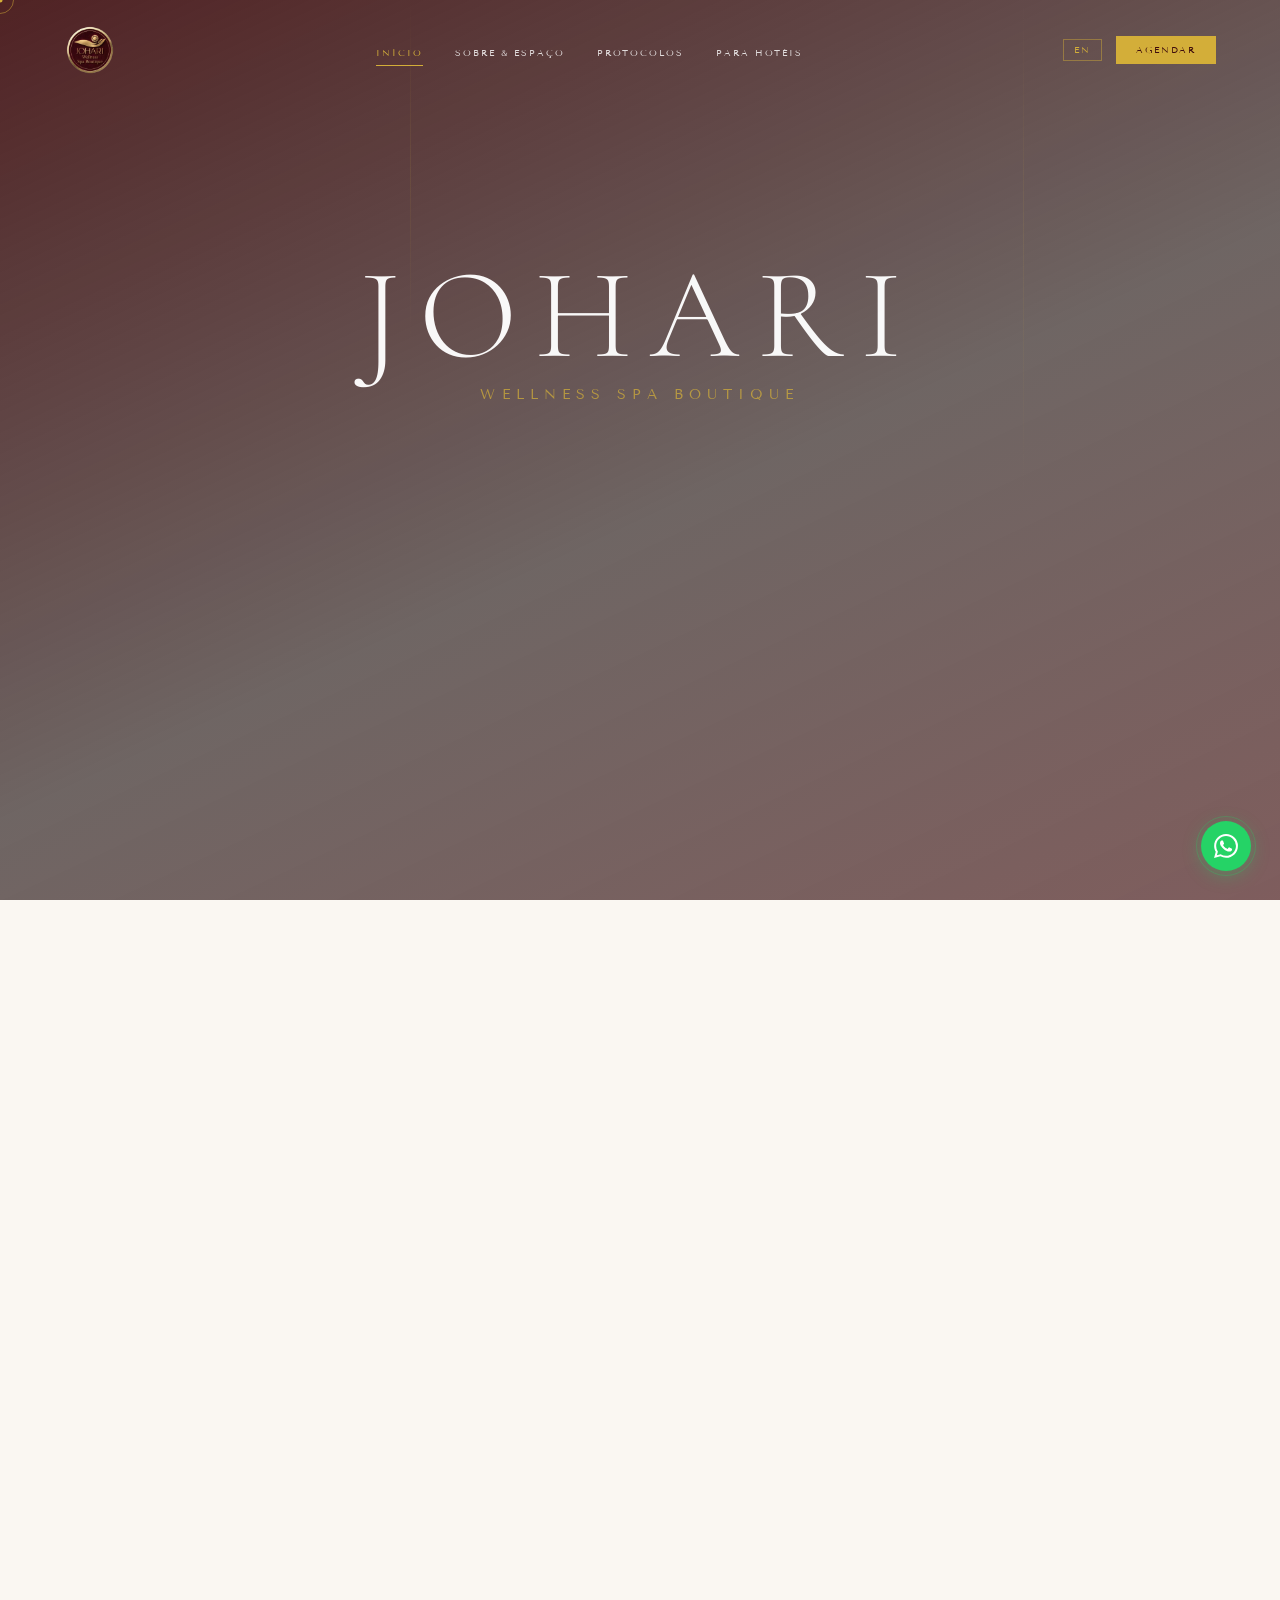
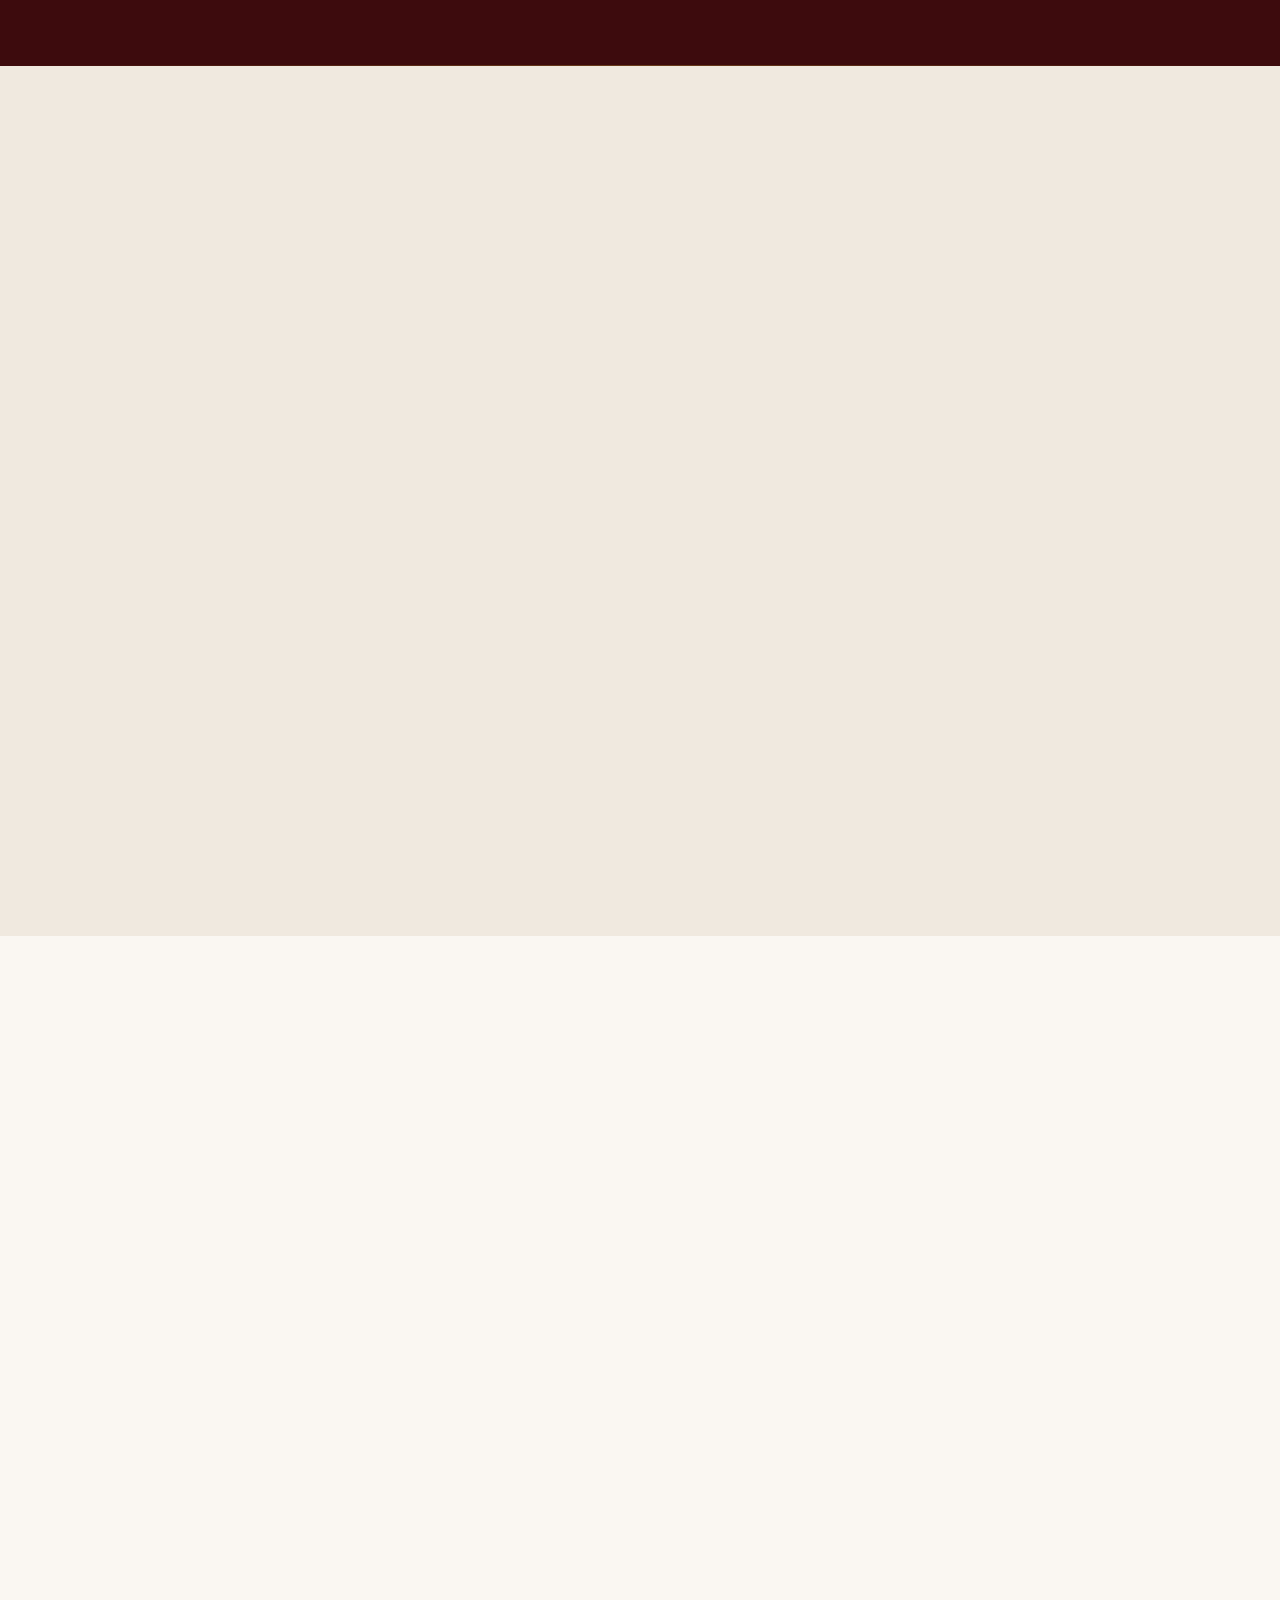
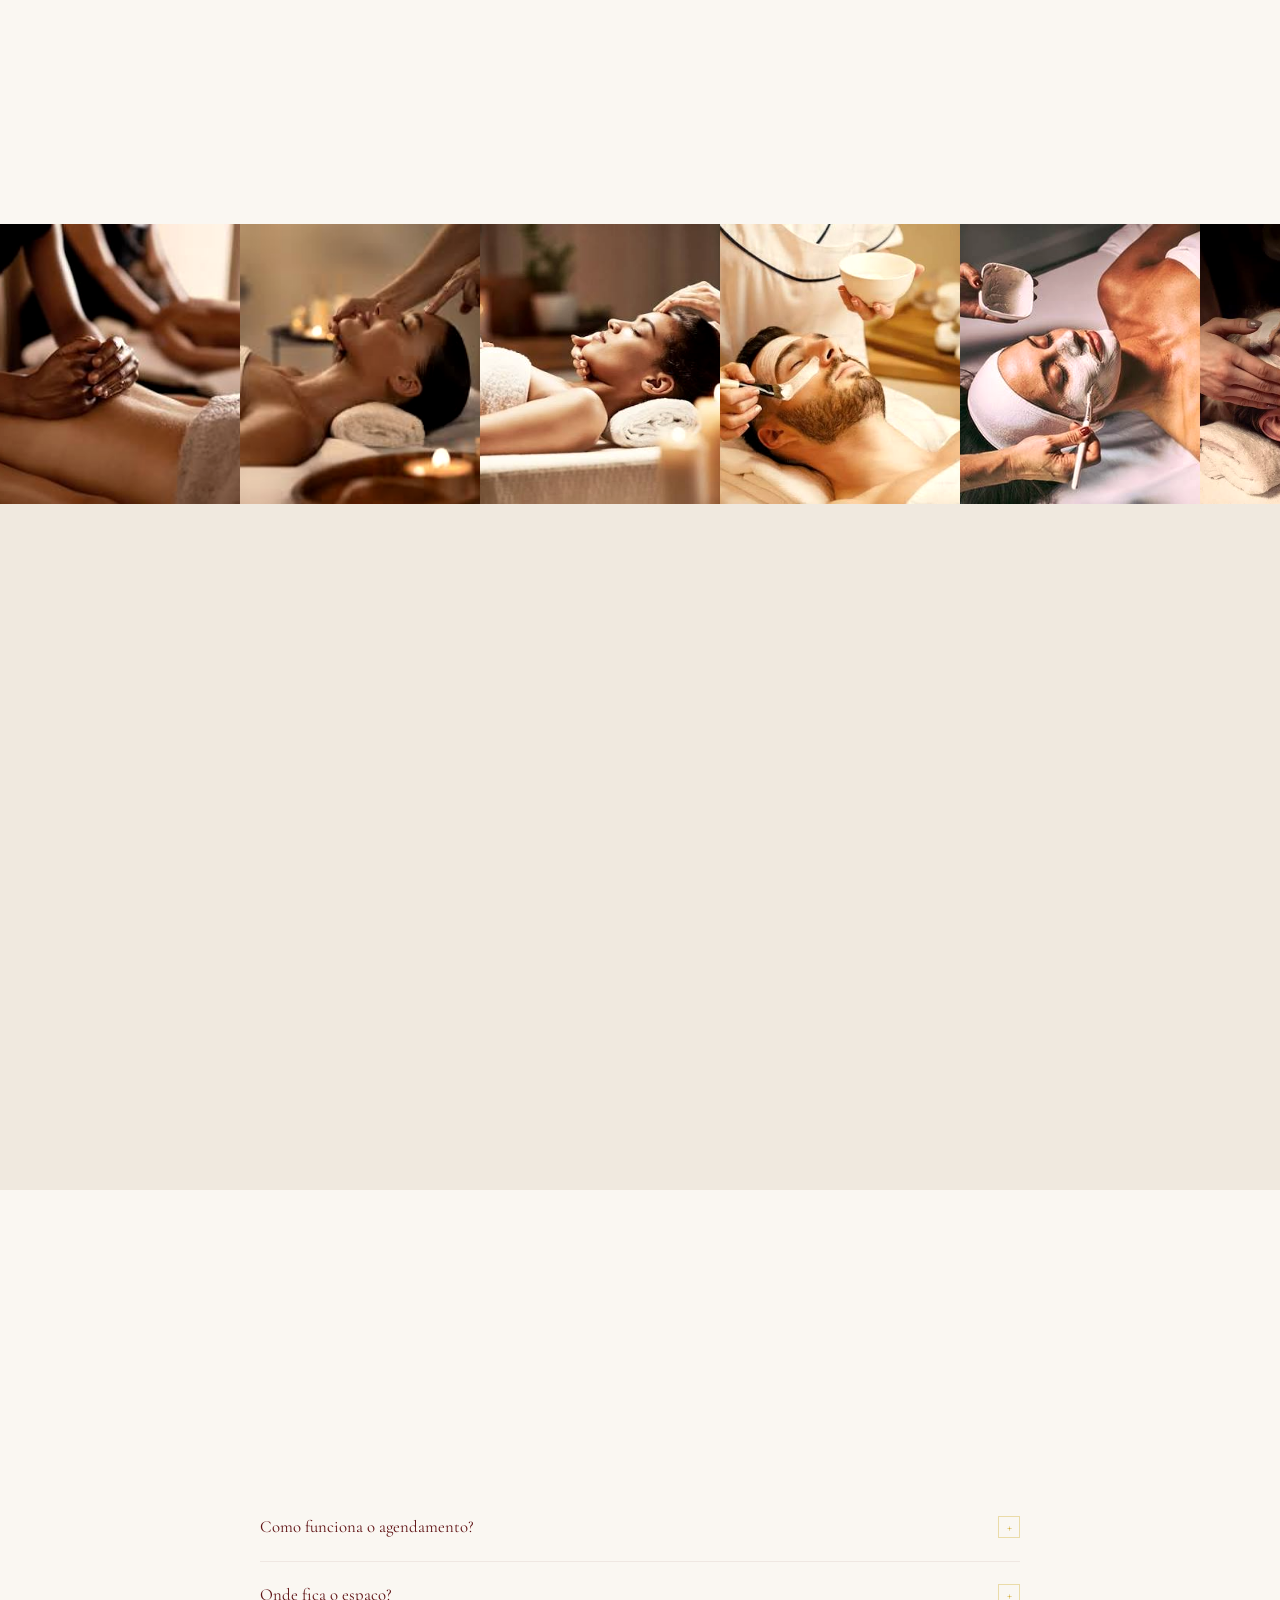
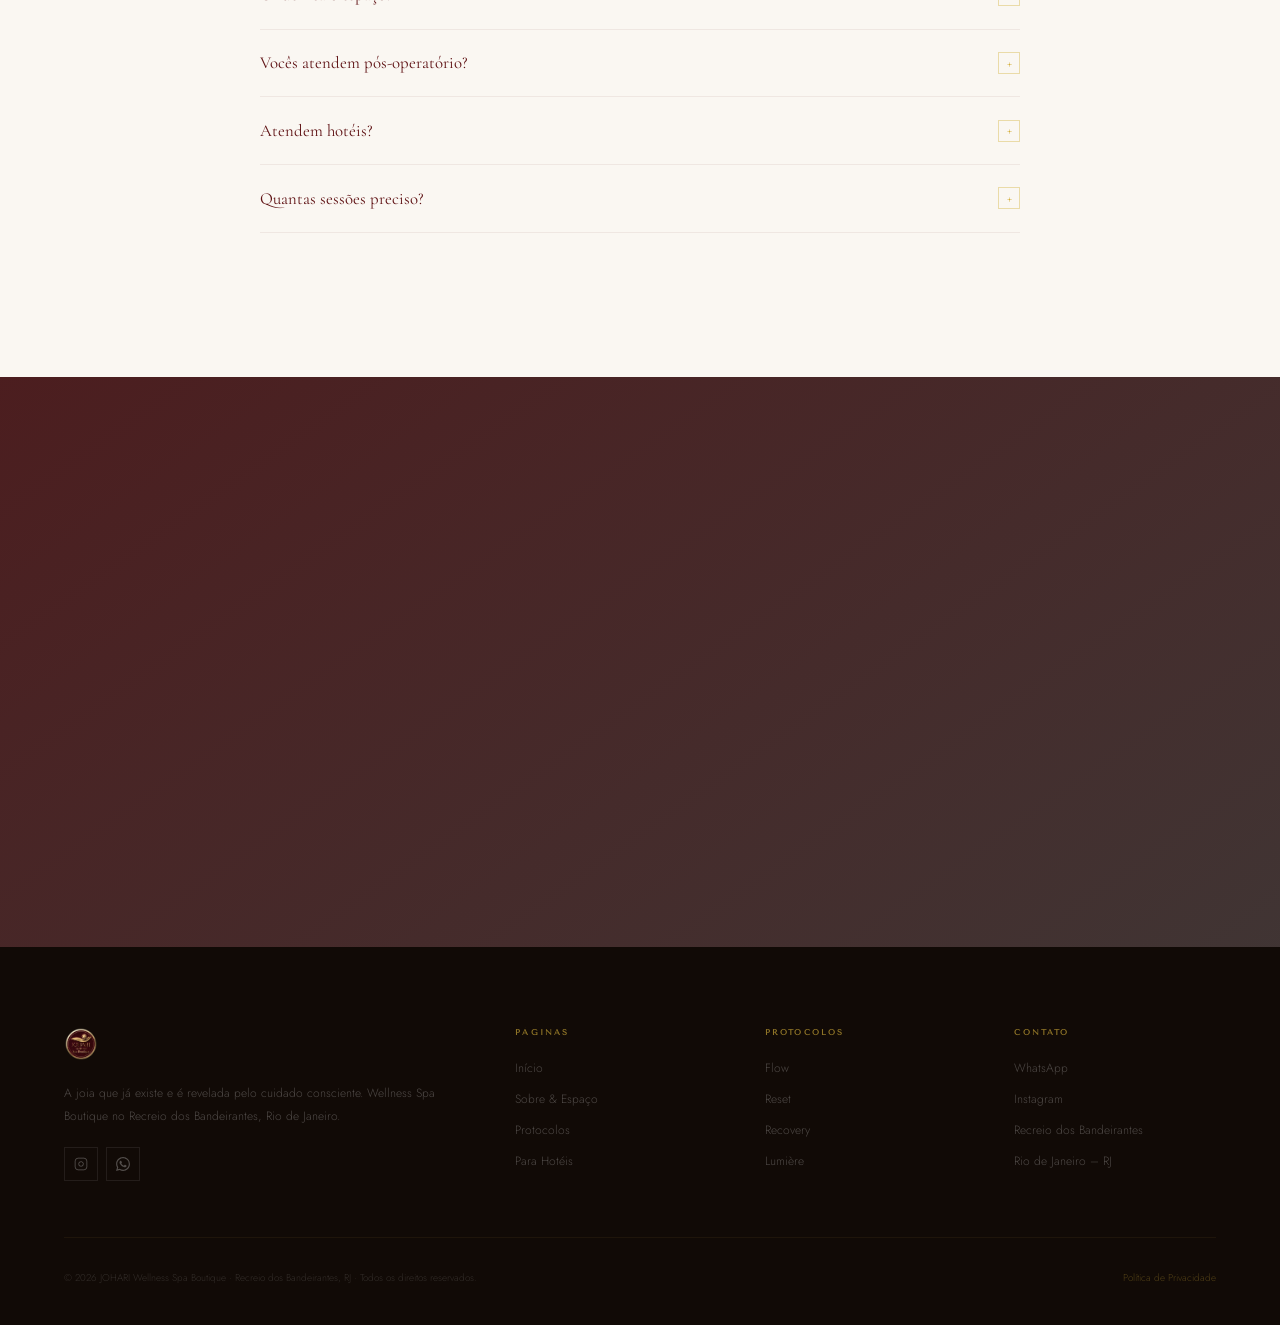
==== index.html @ e353d73d "Add files via upload" ====
<!DOCTYPE html>
<html lang="pt-BR">
<head> <meta charset="UTF-8"/> <meta name="viewport" content="width=device-width, initial-scale=1.0"/> <title>JOHARI Wellness Spa Boutique | Estética Integrativa & Bem-Estar · Recreio dos Bandeirantes, RJ</title> <meta name="description" content="JOHARI Wellness Spa Boutique no Recreio dos Bandeirantes, RJ. Protocolos sensoriais de estética integrativa, pós-operatório e massagens terapêuticas. Espaço boutique exclusivo com Marina Preto – 15+ anos de experiência."/> <meta name="keywords" content="spa boutique Recreio dos Bandeirantes, estética integrativa Rio de Janeiro, wellness spa RJ, massagem terapêutica Recreio, pós-operatório RJ, spa hotel parceria Rio de Janeiro, Marina Preto esteticista"/> <meta name="robots" content="index, follow"/> <link rel="canonical" href="https://johariwellness.com.br/"/> <meta property="og:type" content="website"/> <meta property="og:url" content="https://johariwellness.com.br/"/> <meta property="og:title" content="JOHARI Wellness Spa Boutique | Recreio dos Bandeirantes, RJ"/> <meta property="og:description" content="Protocolos exclusivos de wellness e estética integrativa. Espaço boutique no Recreio. Marina Preto – 15+ anos."/> <meta property="og:image" content="https://johariwellness.com.br/marina-preto.jpg"/> <meta property="og:image:width" content="900"/> <meta property="og:image:height" content="1200"/> <meta property="og:image:alt" content="Marina Preto – JOHARI Wellness Spa Boutique, Recreio dos Bandeirantes, RJ"/> <meta property="og:locale" content="pt_BR"/> <meta name="twitter:card" content="summary_large_image"/> <script type="application/ld+json">{"@context":"https://schema.org","@type":"HealthAndBeautyBusiness","name":"JOHARI Wellness Spa Boutique","description":"Estética integrativa, pós-operatório e massagens terapêuticas premium no Recreio dos Bandeirantes, Rio de Janeiro.","url":"https://johariwellness.com.br","telephone":"+5521990334195","image":"https://johariwellness.com.br/marina-preto.jpg","address":{"@type":"PostalAddress","addressLocality":"Rio de Janeiro","addressRegion":"RJ","addressCountry":"BR","neighborhood":"Recreio dos Bandeirantes"},"founder":{"@type":"Person","name":"Marina Preto","jobTitle":"Esteticista Cosmetóloga","image":"https://johariwellness.com.br/marina-preto.jpg"},"openingHours":"Mo-Sa 09:00-19:00","sameAs":["https://www.instagram.com/johariconceitowellness","https://wa.me/5521990334195"],"hasOfferCatalog":{"@type":"OfferCatalog","name":"Linhas JOHARI","itemListElement":[{"@type":"Offer","name":"Linha Flow"},{"@type":"Offer","name":"Flow Afrodite Day SPA"},{"@type":"Offer","name":"Linha Reset"},{"@type":"Offer","name":"Linha Recovery"},{"@type":"Offer","name":"Linha Lumière"}]}}</script> <link rel="preconnect" href="https://fonts.googleapis.com"/> <link rel="preconnect" href="https://fonts.gstatic.com" crossorigin/> <link href="https://fonts.googleapis.com/css2?family=Cormorant+Garamond:ital,wght@0,300;0,400;0,500;1,300;1,400&family=Tenor+Sans&family=Jost:wght@200;300;400;500&display=swap" rel="stylesheet"/> <link rel="stylesheet" href="johari.css"/> <style> /* ══ INDEX-ONLY STYLES ══ */ /* HERO */ #hero{height:100vh;min-height:680px;position:relative;display:flex;align-items:center;justify-content:center;overflow:hidden} .hbg2{position:absolute;inset:0;background:url('https://images.unsplash.com/photo-1600334129128-685c5582fd35?w=1920&q=80')center/cover no-repeat;will-change:transform} .hvl{position:absolute;inset:0;background:linear-gradient(155deg,rgba(61,11,13,.9)0%,rgba(18,4,4,.6)55%,rgba(61,11,13,.65)100%)} .hacc{position:absolute;top:0;right:20%;width:1px;height:55%;background:linear-gradient(to bottom,transparent,rgba(211,174,57,.5),transparent);opacity:.18} .hacc2{position:absolute;top:0;left:32%;width:1px;height:38%;background:linear-gradient(to bottom,transparent,rgba(211,174,57,.1),transparent)} .hbd{position:relative;z-index:2;text-align:center;padding:2rem;max-width:860px} .htit{font-family:'Cormorant Garamond',serif;font-size:clamp(4rem,10vw,8rem);font-weight:300;color:rgba(255,255,255,.96);line-height:.88;letter-spacing:.14em;opacity:0} .hsub{font-family:'Tenor Sans',sans-serif;font-size:clamp(.7rem,1.4vw,.9rem);font-style:normal;color:rgba(211,174,57,.72);letter-spacing:.42em;text-transform:uppercase;margin:.8rem 0 2rem;opacity:0} .hsep{width:1px;height:46px;background:linear-gradient(to bottom,transparent,rgba(211,174,57,.5),transparent);margin:0 auto 2rem;opacity:0} .htag{font-family:'Cormorant Garamond',serif;font-size:clamp(1rem,2vw,1.28rem);font-weight:300;font-style:italic;color:rgba(255,255,255,.68);line-height:1.78;margin-bottom:2.8rem;opacity:0;max-width:580px} .hbtns{display:flex;gap:1rem;justify-content:center;flex-wrap:wrap;opacity:0} .hscr{position:absolute;bottom:2rem;left:50%;transform:translateX(-50%);display:flex;flex-direction:column;align-items:center;gap:.5rem;opacity:0} .hscr span{font-family:'Tenor Sans',sans-serif;font-size:.46rem;letter-spacing:.42em;text-transform:uppercase;color:rgba(211,174,57,.55)} .swire{width:1px;height:40px;background:linear-gradient(to bottom,rgba(211,174,57,.6),transparent);animation:wir 2.4s ease infinite} @keyframes wir{0%,100%{opacity:.15;transform:scaleY(.4)translateY(-8px)}55%{opacity:1;transform:scaleY(1)translateY(0)}} /* SOBRE */ #sobre{padding:9rem 4rem;background:var(--CR)} .sob-w{max-width:1200px;margin:0 auto;display:grid;grid-template-columns:1fr 1.1fr;gap:6rem;align-items:center} .sob-f{position:relative;isolation:isolate} .sob-f::before{content:'';position:absolute;top:-14px;left:-14px;right:14px;bottom:14px;border:1px solid rgba(211,174,57,.15);z-index:-1} .sob-f::after{content:'';position:absolute;top:12px;left:12px;right:-12px;bottom:-12px;border:1px solid rgba(211,174,57,.24);z-index:-2} .sob-f img{width:100%;height:560px;object-fit:cover;object-position:center top;filter:sepia(4%)contrast(1.07);transition:filter .6s ease;display:block} .sob-f:hover img{filter:sepia(0%) contrast(1.09)} .sob-b{position:absolute;bottom:-1.4rem;right:-1.4rem;width:108px;height:108px;background:var(--B);display:flex;flex-direction:column;align-items:center;justify-content:center;gap:2px;z-index:2} .sob-b .n{font-family:'Cormorant Garamond',serif;font-size:1.9rem;color:var(--G);line-height:1} .sob-b .l{font-family:'Tenor Sans',sans-serif;font-size:.42rem;letter-spacing:.13em;text-transform:uppercase;color:rgba(250,247,242,.55);text-align:center;padding:0 5px} .sob-t p{font-size:.92rem;font-weight:300;line-height:1.92;color:var(--TX);margin-bottom:1.1rem} .sob-t .pq{font-family:'Cormorant Garamond',serif;font-size:1.18rem;font-style:italic;color:var(--B);line-height:1.6;border-left:2px solid var(--G);padding-left:1.35rem;margin:1.8rem 0} .nome-box{background:var(--BE);border-left:2px solid var(--G);padding:1.45rem 1.65rem;margin:1.6rem 0} .nome-titulo{font-family:'Tenor Sans',sans-serif;font-size:.54rem;letter-spacing:.28em;text-transform:uppercase;color:var(--G);display:block;margin-bottom:.55rem} .nome-box h4{font-family:'Cormorant Garamond',serif;font-size:1.2rem;color:var(--B);margin-bottom:.4rem;font-weight:400} .nome-box p{font-size:.82rem;font-weight:300;line-height:1.82;color:var(--TX);margin-bottom:.65rem} .nome-tags{display:flex;flex-wrap:wrap;gap:.4rem} .nome-tag{font-family:'Tenor Sans',sans-serif;font-size:.5rem;letter-spacing:.15em;text-transform:uppercase;color:var(--B);border:1px solid rgba(95,18,20,.16);padding:.22rem .65rem;transition:all .3s} .nome-tag:hover{background:var(--B);color:var(--CR)} .sr{display:flex;gap:2rem;margin-top:2rem} .sr .n{font-family:'Cormorant Garamond',serif;font-size:2.1rem;color:var(--G);line-height:1} .sr .l{font-family:'Tenor Sans',sans-serif;font-size:.52rem;letter-spacing:.13em;text-transform:uppercase;color:var(--TM)} /* MINI-LINHAS SHOWCASE */ #linhas{padding:9rem 4rem;background:var(--BD);position:relative;overflow:hidden} #linhas::after{content:'';position:absolute;bottom:0;left:0;right:0;height:1px;background:linear-gradient(to right,transparent,rgba(211,174,57,.3),transparent)} .li-w{max-width:1200px;margin:0 auto} .li-hd{text-align:center;margin-bottom:4.5rem} .li-hd .st{color:var(--CR)} .li-hd p{font-size:.88rem;font-weight:300;color:rgba(250,247,242,.42);max-width:500px;margin:.8rem auto 0;line-height:1.85} .li-grid{display:grid;grid-template-columns:repeat(4,1fr);gap:1px} .li-card{background:rgba(255,255,255,.04);border:1px solid rgba(211,174,57,.06);padding:2.8rem 1.8rem;text-align:center;transition:background .4s,border-color .4s,transform .4s;position:relative;overflow:hidden} .li-card::before{content:'';position:absolute;top:0;left:50%;width:0;height:1px;background:linear-gradient(to right,transparent,var(--G),transparent);transform:translateX(-50%);transition:width .55s} .li-card:hover::before{width:90%} .li-card:hover{background:rgba(255,255,255,.07);border-color:rgba(211,174,57,.18);transform:translateY(-4px)} .li-ic{font-size:1.4rem;display:block;margin:0 auto 1rem;color:rgba(211,174,57,.75)} .li-card h3{font-family:'Cormorant Garamond',serif;font-size:1.2rem;font-weight:400;color:var(--CR);margin-bottom:.45rem;line-height:1.15} .li-card p{font-size:.77rem;font-weight:300;color:rgba(250,247,242,.38);line-height:1.72;margin-bottom:1.2rem} .li-card a{font-family:'Tenor Sans',sans-serif;font-size:.52rem;letter-spacing:.2em;text-transform:uppercase;color:var(--G);transition:gap .3s;display:inline-flex;align-items:center;gap:.4rem} .li-card a:hover{gap:.75rem} .li-card a::after{content:'→'} /* ESPAÇO */ #espaco{padding:9rem 4rem;background:var(--BE)} .esp-w{max-width:1200px;margin:0 auto;display:grid;grid-template-columns:1.1fr 1fr;gap:5rem;align-items:center} .esp-imgs{display:grid;grid-template-columns:1fr 1fr;gap:3px} .esp-imgs .esp-main{grid-column:1/-1} .esp-imgs img{width:100%;display:block;object-fit:cover;transition:transform .45s ease,filter .45s ease;filter:contrast(1.03) saturate(1.02)} .esp-imgs img:hover{transform:scale(1.02)} .esp-text p{font-size:.9rem;font-weight:300;line-height:1.92;color:var(--TX);margin-bottom:1rem} .esp-text .hl{font-family:'Cormorant Garamond',serif;font-size:1.18rem;font-style:italic;color:var(--B);line-height:1.62;border-left:2px solid var(--G);padding-left:1.3rem;margin:1.6rem 0} .esp-feats{display:grid;grid-template-columns:1fr 1fr;gap:.75rem;margin:1.5rem 0} .esp-feat{display:flex;align-items:flex-start;gap:.6rem} .esp-feat .dot{width:4px;height:4px;background:var(--G);border-radius:50%;flex-shrink:0;margin-top:.55rem} .esp-feat span{font-size:.79rem;font-weight:300;color:var(--TM);line-height:1.55} .esp-addr{display:flex;align-items:center;gap:.75rem;padding:.85rem 1.05rem;border:1px solid rgba(95,18,20,.12);margin-top:1.5rem} .esp-addr .pin{color:var(--G);font-size:.9rem} .esp-addr p{font-size:.77rem;font-weight:300;color:var(--TM);line-height:1.5} .esp-addr strong{color:var(--B);font-weight:500;display:block} /* HOTÉIS */ #hoteis{padding:9rem 4rem;background:var(--CR)} .hot-w{max-width:1200px;margin:0 auto;display:grid;grid-template-columns:1fr 1fr;gap:6rem;align-items:center} .hot-left p{font-size:.9rem;font-weight:300;color:var(--TM);line-height:1.88;margin:1rem 0 1.8rem} .hot-right{display:grid;grid-template-columns:1fr 1fr;gap:1px;background:rgba(95,18,20,.07)} .hc{background:var(--CR);padding:2rem 1.7rem;transition:all .35s;border-bottom:2px solid transparent} .hc:hover{border-bottom-color:var(--G);transform:translateY(-3px);box-shadow:0 10px 26px rgba(95,18,20,.06)} .hc-ic{font-size:1.2rem;color:var(--G);opacity:.8;display:block;margin-bottom:.85rem} .hc h3{font-family:'Cormorant Garamond',serif;font-size:1.1rem;color:var(--B);margin-bottom:.4rem;font-weight:400} .hc p{font-size:.78rem;font-weight:300;line-height:1.72;color:var(--TM)} /* FUNDADORA */ #fund{padding:9rem 4rem;background:var(--BD);position:relative;overflow:hidden} #fund::before{content:'MARINA';position:absolute;right:-3rem;bottom:-2rem;font-family:'Cormorant Garamond',serif;font-size:10rem;font-weight:300;color:rgba(255,255,255,.02);pointer-events:none;letter-spacing:.3em;white-space:nowrap} .fd-w{max-width:1100px;margin:0 auto;display:grid;grid-template-columns:1fr 1.1fr;gap:6rem;align-items:center} .fd-i{position:relative} .fd-i::after{content:'';position:absolute;top:18px;left:18px;right:-18px;bottom:-18px;border:1px solid rgba(211,174,57,.22);z-index:-1} .fd-i img{width:100%;height:620px;object-fit:cover;object-position:center top;filter:sepia(6%)contrast(1.08)brightness(1.04)} .fd-t p{font-size:.92rem;font-weight:300;line-height:1.92;color:rgba(250,247,242,.55);margin-bottom:1.05rem} .fd-t .qm{font-family:'Cormorant Garamond',serif;font-size:1.22rem;font-style:italic;color:var(--CR);line-height:1.62;border-left:2px solid var(--G);padding-left:1.3rem;margin:1.8rem 0} .fd-sub{font-family:'Tenor Sans',sans-serif;font-size:.6rem;letter-spacing:.2em;text-transform:uppercase;color:rgba(211,174,57,.55);margin-bottom:1.7rem} .fd-creds{display:flex;flex-wrap:wrap;gap:.4rem;margin-top:1.5rem} .fd-cred{font-family:'Tenor Sans',sans-serif;font-size:.5rem;letter-spacing:.14em;text-transform:uppercase;color:rgba(211,174,57,.6);border:1px solid rgba(211,174,57,.15);padding:.22rem .65rem} /* DEPOIMENTOS */ #dep{padding:9rem 4rem;background:var(--BE)} .dp-w{max-width:1200px;margin:0 auto} .dp-hd{text-align:center;margin-bottom:4rem} .dp-g{display:grid;grid-template-columns:repeat(3,1fr);gap:1.5px} .dc{background:var(--CR);padding:2.4rem 2rem;transition:box-shadow .35s,border-bottom-color .35s;border-bottom:2px solid transparent;border-top:1px solid rgba(95,18,20,.04)} .dc:hover{border-bottom-color:var(--G);box-shadow:0 8px 28px rgba(95,18,20,.07)} .st5{color:var(--G);font-size:.6rem;letter-spacing:.12em;margin-bottom:1rem} .dc blockquote{font-family:'Cormorant Garamond',serif;font-size:1.05rem;font-style:italic;font-weight:300;color:var(--TX);line-height:1.78;margin-bottom:1.3rem} .da{font-family:'Tenor Sans',sans-serif;font-size:.52rem;letter-spacing:.2em;text-transform:uppercase;color:rgba(211,174,57,.65)} /* FAQ */ #faq{padding:9rem 4rem;background:var(--CR)} .fq-w{max-width:760px;margin:0 auto;text-align:center} .fql{margin-top:3.5rem;text-align:left} .fi{border-bottom:1px solid rgba(95,18,20,.07)} .fq{display:flex;justify-content:space-between;align-items:center;padding:1.4rem 0;cursor:pointer;font-family:'Cormorant Garamond',serif;font-size:1.05rem;color:var(--B);gap:1rem;transition:color .3s;line-height:1.3} .fq:hover{color:var(--B);opacity:.75} .fp{flex-shrink:0;width:22px;height:22px;border:1px solid rgba(211,174,57,.4);display:flex;align-items:center;justify-content:center;color:var(--G);transition:transform .4s,background .3s,border-color .3s;font-size:.8rem;line-height:1} .fi.open .fp{transform:rotate(45deg);background:rgba(211,174,57,.08);border-color:rgba(211,174,57,.6)} .fa{font-size:.82rem;font-weight:300;line-height:1.9;color:var(--TM);max-height:0;overflow:hidden;transition:max-height .52s ease,padding-bottom .3s} .fi.open .fa{max-height:300px;padding-bottom:1.4rem} /* CTA */ #cta{padding:10rem 4rem;position:relative;overflow:hidden;background:url('https://images.unsplash.com/photo-1515377905703-c4788e51af15?w=1920&q=80')center/cover no-repeat} #cta::before{content:'';position:absolute;inset:0;background:linear-gradient(145deg,rgba(61,11,13,.92),rgba(18,4,4,.8))} .ct-i{position:relative;z-index:1;max-width:640px;margin:0 auto;text-align:center} .ct-i .st{color:var(--CR);margin-bottom:.9rem} .ct-i p{font-family:'Cormorant Garamond',serif;font-size:1.18rem;font-style:italic;color:rgba(250,247,242,.55);margin-bottom:2.8rem;line-height:1.68} /* GALERIA */ #gal{background:var(--SA);overflow:hidden} .strip{display:flex;width:max-content;animation:roll 30s linear infinite} .strip:hover{animation-play-state:paused} .strip img{height:280px;width:240px;flex-shrink:0;object-fit:cover;filter:sepia(12%)contrast(1.06);transition:filter .4s} .strip img:hover{filter:none} @keyframes roll{from{transform:translateX(0)}to{transform:translateX(-50%)}} /* RESPONSIVE INDEX */ @media(max-width:1024px){ .sob-w,.fd-w,.esp-w,.hot-w{grid-template-columns:1fr;gap:3.5rem} .sob-f,.fd-i{order:-1} .li-grid{grid-template-columns:repeat(2,1fr)} .dp-g{grid-template-columns:1fr 1fr} } @media(max-width:768px){ #sobre,#linhas,#espaco,#hoteis,#fund,#dep,#faq,#cta{padding:5.5rem 1.5rem} .li-grid,.hot-right{grid-template-columns:1fr} .dp-g{grid-template-columns:1fr} .esp-imgs{grid-template-columns:1fr} .esp-imgs .esp-main{grid-column:auto} .esp-feats{grid-template-columns:1fr} .sr{flex-wrap:wrap;gap:1.5rem} } </style>
</head>
<body>
<div id="ld"><img class="ld-logo" src="logo-site.png" alt="JOHARI"/><div class="ld-bar"></div><span class="ld-lbl" data-pt="preparando sua experiência" data-en="preparing your experience">preparando sua experiência</span></div>
<div id="cd"></div><div id="cr"></div> <!-- MOBILE MENU -->
<div id="mm"> <button id="mc">✕</button> <a href="index.html" data-pt="Início" data-en="Home">Início</a> <a href="sobre.html" data-pt="Sobre & Espaço" data-en="About & Space">Sobre &amp; Espaço</a> <a href="protocolos.html" data-pt="Protocolos" data-en="Protocols">Protocolos</a> <a href="hoteis.html" data-pt="Para Hotéis" data-en="For Hotels">Para Hotéis</a> <a href="https://wa.me/5521990334195" target="_blank" class="mm-wa" data-pt="Agendar" data-en="Book Now">Agendar</a>
</div> <!-- NAV -->
<nav id="nav"> <div class="nl"><a href="index.html"><img src="logo-site.png" alt="JOHARI Wellness Spa Boutique – Recreio dos Bandeirantes, RJ"/></a></div> <ul class="nlinks"> <li><a href="index.html" data-pt="Início" data-en="Home">Início</a></li> <li><a href="sobre.html" data-pt="Sobre & Espaço" data-en="About">Sobre &amp; Espaço</a></li> <li><a href="protocolos.html" data-pt="Protocolos" data-en="Protocols">Protocolos</a></li> <li><a href="hoteis.html" data-pt="Para Hotéis" data-en="For Hotels">Para Hotéis</a></li> </ul> <div class="nend"> <button class="lbtn" id="lb">EN</button> <a href="https://wa.me/5521990334195" target="_blank" class="nwa" data-pt="Agendar" data-en="Book Now">Agendar</a> <div class="hbg" id="hbg"><span></span><span></span><span></span></div> </div>
</nav> <!-- HERO -->
<section id="hero" aria-label="JOHARI Wellness Spa Boutique"> <div class="hbg2" id="hbg2"></div> <div class="hvl"></div> <div class="hacc"></div><div class="hacc2"></div> <div class="hbd"> <h1 class="htit">JOHARI</h1> <p class="hsub" data-pt="Wellness Spa Boutique" data-en="Wellness Spa Boutique">Wellness Spa Boutique</p> <div class="hsep"></div> <p class="htag" data-pt='"A joia que já existe e é revelada pelo cuidado consciente."' data-en='"The gem that already exists, revealed through conscious care."'>"A joia que já existe e é revelada pelo cuidado consciente."</p> <div class="hbtns"> <a href="protocolos.html" class="bg" data-pt="Ver Protocolos" data-en="See Protocols">Ver Protocolos</a> <a href="https://wa.me/5521990334195" target="_blank" class="bo bo-w" data-pt="Agendar pelo WhatsApp" data-en="Book via WhatsApp">Agendar pelo WhatsApp</a> </div> </div> <div class="hscr"><span data-pt="descer" data-en="scroll">descer</span><div class="swire"></div></div>
</section> <!-- SOBRE – FILOSOFIA -->
<section id="sobre" aria-labelledby="sobre-h2"> <div class="sob-w"> <div class="sob-f rv"> <img src="marina-preto.jpg" alt="Marina Preto – Fundadora e Esteticista Cosmetóloga JOHARI Wellness Spa Boutique Recreio dos Bandeirantes RJ" width="560" height="560" loading="eager" fetchpriority="high" style="object-position:center 15%"/> <div class="sob-b"><span class="n">15+</span><span class="l" data-pt="anos de excelência" data-en="years of excellence">anos de excelência</span></div> </div> <div class="sob-t rv"> <span class="ey" data-pt="A Filosofia" data-en="The Philosophy">A Filosofia</span> <h2 id="sobre-h2" class="st" data-pt="JOHARI Wellness <em>SPA Boutique</em>" data-en="JOHARI Wellness <em>SPA Boutique</em>">JOHARI Wellness <em>SPA Boutique</em></h2> <div class="gl"></div> <div class="nome-box"> <span class="nome-titulo" data-pt=" Significado do Nome" data-en=" Meaning of the Name"> Significado do Nome</span> <h4 data-pt="Johari — Joia Preciosa" data-en="Johari — Precious Gem">Johari — Joia Preciosa</h4> <p data-pt="De origem africana, Johari designa aquilo que é raro, valioso e essencial — como uma joia em seu estado original, que preserva sua beleza antes mesmo de ser revelada." data-en="Of African origin, Johari designates what is rare, valuable and essential — like a gem in its original state, preserving its beauty before it is even revealed.">De origem africana, Johari designa aquilo que é raro, valioso e essencial — como uma joia em seu estado original, que preserva sua beleza antes mesmo de ser revelada.</p> <p data-pt="A beleza essencial já existe — o cuidado consciente a lapida, revelando sua forma mais autêntica." data-en="The truest beauty already exists in each person. It remains in essence, like a raw diamond waiting to be recognized and refined.">A beleza essencial já existe — o cuidado consciente a lapida, revelando sua forma mais autêntica.</p> <p data-pt="Inspirado no princípio do autoconhecimento, esse olhar reconhece que o autoconhecimento é um caminho de abertura gradual, no qual o que está oculto se revela com confiança, escuta e presença." data-en="Inspired by the self-knowledge principle, this perspective recognizes that self-knowledge is a path of gradual opening, in which what is hidden is revealed through trust, listening and presence.">Inspirado no princípio do autoconhecimento, esse olhar reconhece que o autoconhecimento é um caminho de abertura gradual, no qual o que está oculto se revela com confiança, escuta e presença.</p> <p style="margin-bottom:0" data-pt="Johari nasce desse entendimento: perceber, acolher e refinar o que já é, permitindo que cada expressão encontre sua forma mais autêntica." data-en="Johari is born from this understanding: to perceive, welcome and refine what already is, allowing each expression to find its most authentic form.">Johari nasce desse entendimento: perceber, acolher e refinar o que já é, permitindo que cada expressão encontre sua forma mais autêntica.</p> <div class="nome-tags" style="margin-top:.9rem"> <span class="nome-tag" data-pt="Autoconhecimento" data-en="Self-knowledge">Autoconhecimento</span> <span class="nome-tag" data-pt="Despertar Interno" data-en="Inner Awakening">Despertar Interno</span> <span class="nome-tag" data-pt="Valor Pessoal" data-en="Personal Value">Valor Pessoal</span> <span class="nome-tag" data-pt="Beleza de Dentro" data-en="Inner Beauty">Beleza de Dentro</span> <span class="nome-tag" data-pt="Refinamento" data-en="Refinement">Refinamento</span> </div> </div> <p data-pt="O Johari Wellness SPA Boutique é um espaço dedicado ao cuidado profundo do corpo e da mente, onde cada detalhe é pensado para proporcionar bem-estar, tranquilidade e reconexão." data-en="Johari Wellness SPA Boutique is a space dedicated to deep body and mind care, where every detail is designed to provide well-being, tranquility and reconnection.">O Johari Wellness SPA Boutique é um espaço dedicado ao cuidado profundo do corpo e da mente, onde cada detalhe é pensado para proporcionar bem-estar, tranquilidade e reconexão.</p> <p data-pt="Diferente de espaços de alto volume, o Johari segue o conceito de SPA boutique: atendimento exclusivo, agenda limitada e experiências totalmente personalizadas." data-en="Unlike high-volume spaces, Johari follows the SPA boutique concept: exclusive service, limited schedule and fully personalized experiences.">Diferente de espaços de alto volume, o Johari segue o conceito de SPA boutique: atendimento exclusivo, agenda limitada e experiências totalmente personalizadas.</p> <p data-pt="Cada sessão é preparada com atenção individual, em um ambiente acolhedor, silencioso e sensorial — com iluminação suave, aromas naturais e uma atmosfera que convida ao relaxamento." data-en="Each session is prepared with individual attention, in a welcoming, quiet and sensory environment — with soft lighting, natural aromas and an atmosphere that invites relaxation.">Cada sessão é preparada com atenção individual, em um ambiente acolhedor, silencioso e sensorial — com iluminação suave, aromas naturais e uma atmosfera que convida ao relaxamento.</p> <p class="pq" data-pt='"No Johari, o cuidado não é apenas um serviço — é uma experiência terapêutica completa, feita para desacelerar, respirar e viver um momento genuíno de bem-estar."' data-en='"At Johari, care is not just a service — it is a complete therapeutic experience, designed to slow down, breathe and live a genuine moment of well-being."'>"No Johari, o cuidado não é apenas um serviço — é uma experiência terapêutica completa, feita para desacelerar, respirar e viver um momento genuíno de bem-estar."</p> <div class="sr"> <div><div class="n">15+</div><div class="l" data-pt="anos de experiência" data-en="years experience">anos de experiência</div></div> <div><div class="n">5.000+</div><div class="l" data-pt="atendimentos realizados" data-en="sessions delivered">atendimentos realizados</div></div> <div><div class="n">100%</div><div class="l" data-pt="personalizado" data-en="personalized">personalizado</div></div> </div> <div style="margin-top:2rem;display:flex;gap:1rem;flex-wrap:wrap"> <a href="sobre.html" class="bg" data-pt="Conhecer a Fundadora" data-en="Meet the Founder">Conhecer a Fundadora</a> <a href="sobre.html#espaco" class="bo" data-pt="Ver o Espaço" data-en="See the Space">Ver o Espaço</a> </div> </div> </div>
</section> <!-- LINHAS SHOWCASE -->
<section id="linhas" aria-labelledby="linhas-h2"> <div class="li-w"> <div class="li-hd rv"> <span class="ey" data-pt="Nossas Linhas" data-en="Our Lines">Nossas Linhas</span> <h2 id="linhas-h2" class="st" style="color:var(--CR)" data-pt="Protocolos para <em>cada momento</em>" data-en="Protocols for <em>every moment</em>">Protocolos para <em>cada momento</em></h2> <div class="gl c"></div> <p data-pt="Cinco linhas desenhadas para revelar o que já existe em você — do relaxamento sensorial à recuperação especializada." data-en="Five lines designed to reveal what already exists in you — from sensory relaxation to specialized recovery.">Cinco linhas desenhadas para revelar o que já existe em você — do relaxamento sensorial à recuperação especializada.</p> </div> <div class="li-grid"> <div class="li-card rv"> <span class="li-ic">◇</span> <h3 data-pt="Linha Flow" data-en="Flow Line">Linha Flow</h3> <p data-pt="Experiências sensoriais premium com escalda-pés, massagem, conforto térmico, espumante e petiscos. 6 rituais do Essencial ao Grand." data-en="Premium sensory experiences with foot bath, massage, thermal blanket, sparkling wine and snacks. 6 rituals from Essential to Grand.">Experiências sensoriais premium com escalda-pés, massagem, conforto térmico, espumante e petiscos. 6 rituais do Essencial ao Grand.</p> <a href="protocolos.html#linha-flow" data-pt="Explorar Flow" data-en="Explore Flow">Explorar Flow</a> </div> <div class="li-card rv"> <span class="li-ic">◎</span> <h3 data-pt="Recovery" data-en="Recovery">Recovery</h3> <p data-pt="Protocolos especializados de recuperação pós-operatória com drenagem linfática neurofuncional, massagem neurointegrativa e acompanhamento individual." data-en="Specialized post-operative recovery protocols with neurofunctional lymphatic drainage, neurointegrative massage and individual follow-up.">Protocolos especializados de recuperação pós-operatória com drenagem linfática neurofuncional, massagem neurointegrativa e acompanhamento individual.</p> <a href="protocolos.html#linha-recovery" data-pt="Ver Recovery" data-en="See Recovery">Ver Recovery</a> </div> <div class="li-card rv"> <span class="li-ic">◈</span> <h3 data-pt="Reset" data-en="Reset">Reset</h3> <p data-pt="Alta tecnologia integrada a massagem neurointegrativa para resultados perceptíveis no corpo e metabolismo." data-en="High technology integrated with neurointegrative massage for perceptible body and metabolism results.">Alta tecnologia integrada a massagem neurointegrativa para resultados perceptíveis no corpo e metabolismo.</p> <a href="protocolos.html#linha-reset" data-pt="Ver Reset" data-en="See Reset">Ver Reset</a> </div> <div class="li-card rv"> <span class="li-ic">◉</span> <h3 data-pt="Lumière Facial" data-en="Lumière Facial">Lumière Facial</h3> <p data-pt="7 protocolos faciais com técnicas manuais avançadas, ativos cosméticos, tecnologia e estímulos neuroestéticos para pele luminosa, firme e revitalizada." data-en="7 facial protocols with advanced manual techniques, cosmetic actives, technology and neuroaesthetic stimuli for luminous, firm and revitalized skin.">7 protocolos faciais com técnicas manuais avançadas, ativos cosméticos, tecnologia e estímulos neuroestéticos para pele luminosa, firme e revitalizada.</p> <a href="protocolos.html#linha-lumiere" data-pt="Ver Lumière" data-en="See Lumière">Ver Lumière</a> </div> </div> <div class="rv" style="text-align:center;margin-top:3rem"> <a href="protocolos.html" class="bg" data-pt="Ver Todos os Protocolos" data-en="View All Protocols">Ver Todos os Protocolos</a> </div> </div>
</section> <!-- ESPAÇO FÍSICO – RECREIO -->
<section id="espaco" aria-labelledby="espaco-h2"> <div class="esp-w"> <div class="esp-imgs rv"> <img src="local.jpeg" alt="Vista principal do espaço JOHARI Wellness Spa Boutique" class="esp-main" style="height:310px;object-position:center center;" loading="lazy" /> <img src="local.jpeg" alt="Ambiente interno do espaço JOHARI" style="height:170px;object-position:center center;" loading="lazy" /> <img src="local.jpeg" alt="Detalhes do espaço JOHARI Wellness Spa Boutique" style="height:170px;object-position:center 35%;" loading="lazy" /> </div> <div class="esp-text rv"> <span class="ey" data-pt="Nosso Espaço" data-en="Our Space">Nosso Espaço</span> <h2 id="espaco-h2" class="st" data-pt="Um refúgio Wellness no <em>Recreio</em>" data-en="A Wellness refuge in <em>Recreio</em>">Um refúgio Wellness no <em>Recreio</em></h2> <div class="gl"></div> <p data-pt="Um SPA Boutique dedicado ao seu bem-estar, com experiências que vão além do cuidado estético." data-en="A Boutique SPA dedicated to your well-being, with experiences that go beyond aesthetic care.">Um SPA Boutique dedicado ao seu bem-estar, com experiências que vão além do cuidado estético.</p> <p class="hl" data-pt='"Um ambiente silencioso, sensorial e exclusivo, criado para que o relaxamento comece antes mesmo do primeiro toque."' data-en='"A quiet, sensory and exclusive environment, created so that relaxation begins even before the first touch."'>"Um ambiente silencioso, sensorial e exclusivo, criado para que o relaxamento comece antes mesmo do primeiro toque."</p> <div class="esp-feats"> <div class="esp-feat"><div class="dot"></div><span data-pt="Ambiente privativo e exclusivo" data-en="Private and exclusive environment">Ambiente privativo e exclusivo</span></div> <div class="esp-feat"><div class="dot"></div><span data-pt="Aromaterapia e sonorização" data-en="Aromatherapy and soundscape">Aromaterapia e sonorização</span></div> <div class="esp-feat"><div class="dot"></div><span data-pt="Conforto térmico durante o atendimento" data-en="Thermal comfort during the session">Conforto térmico durante o atendimento</span></div> <div class="esp-feat"><div class="dot"></div><span data-pt="Produtos premium biocompatíveis" data-en="Premium biocompatible products">Produtos premium biocompatíveis</span></div> </div> <div class="esp-addr"> <span class="pin">◎</span> <p><strong>Recreio dos Bandeirantes, Rio de Janeiro – RJ</strong><span data-pt="Endereço completo enviado após agendamento" data-en="Full address sent after booking">Endereço completo enviado após agendamento</span></p> </div> <div style="margin-top:1.8rem;display:flex;gap:1rem;flex-wrap:wrap"> <a href="https://wa.me/5521990334195" target="_blank" class="bg" data-pt="Agendar uma Visita" data-en="Schedule a Visit">Agendar uma Visita</a> <a href="sobre.html" class="bo" data-pt="Saber mais" data-en="Learn more">Saber mais</a> </div> </div> </div>
</section> <!-- HOTEL TEASER -->
<section id="hoteis" aria-labelledby="hoteis-h2"> <div class="hot-w"> <div class="hot-left rv"> <span class="ey" data-pt="Parcerias Corporativas" data-en="Corporate Partnerships">Parcerias Corporativas</span> <h2 id="hoteis-h2" class="st" data-pt="Serviço <em>in-house</em> para hotéis e resorts" data-en="<em>in-house</em> service for hotels and resorts">Serviço <em>in-house</em> para hotéis e resorts</h2> <div class="gl"></div> <p data-pt="Nossa equipe vai até o seu hotel com todos os materiais. Menu de wellness personalizado com a identidade do seu espaço. Seus hóspedes merecem mais do que um bom quarto." data-en="Our team comes to your hotel with all materials. Custom wellness menu matching your space's identity. Your guests deserve more than a great room.">Nossa equipe vai até o seu hotel com todos os materiais. Menu de wellness personalizado com a identidade do seu espaço. Seus hóspedes merecem mais do que um bom quarto.</p> <div style="display:flex;gap:1rem;flex-wrap:wrap;margin-top:.5rem"> <a href="hoteis.html" class="bg" data-pt="Ver Parcerias" data-en="See Partnerships">Ver Parcerias</a> <a href="https://wa.me/5521990334195" target="_blank" class="bo" data-pt="Falar Agora" data-en="Talk Now">Falar Agora</a> </div> </div> <div class="hot-right rv"> <div class="hc"><span class="hc-ic">◇</span><h3 data-pt="In-House" data-en="In-House">In-House</h3><p data-pt="Levamos o spa ao seu hotel, sem necessidade de estrutura própria." data-en="We bring the spa to your hotel, no structure needed.">Levamos o spa ao seu hotel, sem necessidade de estrutura própria.</p></div> <div class="hc"><span class="hc-ic">◈</span><h3 data-pt="Personalizados" data-en="Personalized">Personalizados</h3><p data-pt="Menu de wellness adaptado ao perfil dos seus hóspedes e ao estilo do espaço." data-en="Wellness menu adapted to your guests' profile and space style.">Menu de wellness adaptado ao perfil dos seus hóspedes e ao estilo do espaço.</p></div> <div class="hc"><span class="hc-ic">◉</span><h3 data-pt="Pós-Op" data-en="Post-Op">Pós-Op</h3><p data-pt="Hóspedes em recuperação atendidos com discrição e especialização." data-en="Guests in recovery served with discretion and expertise.">Hóspedes em recuperação atendidos com discrição e especialização.</p></div> <div class="hc"><span class="hc-ic">✦</span><h3 data-pt="Flexível" data-en="Flexible">Flexível</h3><p data-pt="Pacotes mensais, diárias ou sob demanda para qualquer volume." data-en="Monthly, daily or on-demand packages for any volume.">Pacotes mensais, diárias ou sob demanda para qualquer volume.</p></div><div class="hc"><span class="hc-ic">◈</span><h3 data-pt="Transfer Privativo" data-en="Private Transfer">Transfer Privativo</h3><p data-pt="Conduzimos seus hóspedes do hotel até o Spa com discrição e conforto. A experiência começa antes mesmo da chegada." data-en="We bring your guests from the hotel to the Spa with discretion and comfort. The experience begins before arrival.">Conduzimos seus hóspedes do hotel até o Spa com discrição e conforto. A experiência começa antes mesmo da chegada.</p></div> </div> </div>
</section> <!-- GALERIA -->
<section id="gal" aria-label="Galeria JOHARI Wellness Spa Boutique Recreio RJ"> <div class="strip"> <img src="procedimento.jpeg" alt="Massagem terapêutica Recreio RJ" loading="lazy"/> <img src="procedimento1.jpeg" alt="Protocolo facial avançado" loading="lazy"/> <img src="procedimento2.jpeg" alt="Massagem facial JOHARI" loading="lazy"/> <img src="procedimento3.jpeg" alt="Tratamento facial com máscara" loading="lazy"/> <img src="procedimento4.jpeg" alt="Protocolo estético facial" loading="lazy"/> <img src="procedimento5.jpeg" alt="Massagem facial premium" loading="lazy"/> <img src="procedimento6.jpeg" alt="Tratamento de rosto JOHARI" loading="lazy"/> <img src="procedimento7.jpeg" alt="Banho de imersão aromático" loading="lazy"/> <img src="procedimento8.jpeg" alt="Massagem facial neurointegrativa" loading="lazy"/> <img src="procedimento.jpeg" alt="Massagem corporal terapêutica" loading="lazy"/> <img src="procedimento1.jpeg" alt="Cuidado facial JOHARI" loading="lazy"/> <img src="procedimento2.jpeg" alt="Protocolo sensorial facial" loading="lazy"/> <img src="procedimento3.jpeg" alt="Ritual estético facial" loading="lazy"/> <img src="procedimento4.jpeg" alt="Revitalização facial" loading="lazy"/> <img src="procedimento5.jpeg" alt="Tratamento de pele" loading="lazy"/> <img src="procedimento6.jpeg" alt="Protocolo facial JOHARI" loading="lazy"/> </div>
</section> <!-- DEPOIMENTOS -->
<section id="dep" aria-labelledby="dep-h2"> <div class="dp-w"> <div class="dp-hd rv"> <span class="ey" data-pt="Vozes que nos chegam" data-en="Voices that reach us">Vozes que nos chegam</span> <h2 id="dep-h2" class="st" data-pt="O que dizem <em>nossas clientes</em>" data-en="What our <em>clients say</em>">O que dizem <em>nossas clientes</em></h2> <div class="gl c"></div> </div> <div class="dp-g"> <div class="dc rv"><div class="st5">★★★★★</div><blockquote data-pt='"Entrei ansiosa após minha cirurgia e saí sentindo que meu corpo estava sendo cuidado de verdade. A Marina não trata o sintoma — ela vê a pessoa."' data-en='"I came in anxious after my surgery and left feeling truly cared for. Marina does not treat the symptom — she sees the person."'>"Entrei ansiosa após minha cirurgia e saí sentindo que meu corpo estava sendo cuidado de verdade. A Marina não trata o sintoma — ela vê a pessoa."</blockquote><p class="da">Fernanda S. · Rio de Janeiro</p></div> <div class="dc rv"><div class="st5">★★★★★</div><blockquote data-pt='"Um espaço que parece fora do tempo. Entrei carregando o peso da semana e saí leve, renovada. O Protocolo Fluxo é simplesmente transformador."' data-en='"A space that feels outside of time. I arrived carrying the week weight and left light, renewed. The Fluxo Protocol is simply transformative."'>"Um espaço que parece fora do tempo. Entrei carregando o peso da semana e saí leve, renovada. O Protocolo Fluxo é simplesmente transformador."</blockquote><p class="da">Isabela M. · São Paulo</p></div> <div class="dc rv"><div class="st5">★★★★★</div><blockquote data-pt='"A atenção ao detalhe, o silêncio do ambiente, a forma como ela escuta antes de qualquer protocolo. JOHARI é diferente de tudo que já vivi."' data-en='"The attention to detail, the silence of the space, the way she listens before any protocol. JOHARI is unlike anything I have experienced."'>"A atenção ao detalhe, o silêncio do ambiente, a forma como ela escuta antes de qualquer protocolo. JOHARI é diferente de tudo que já vivi."</blockquote><p class="da">Carolina R. · Recreio, RJ</p></div> </div> </div>
</section> <!-- FAQ -->
<section id="faq" aria-labelledby="faq-h2"> <div class="fq-w"> <div class="rv"> <span class="ey" style="text-align:center;display:block" data-pt="Dúvidas frequentes" data-en="Common questions">Dúvidas frequentes</span> <h2 id="faq-h2" class="st" data-pt="Perguntas <em>frequentes</em>" data-en="Frequently asked <em>questions</em>">Perguntas <em>frequentes</em></h2> <div class="gl c"></div> </div> <div class="fql"> <div class="fi"><div class="fq"><span data-pt="Como funciona o agendamento?" data-en="How does booking work?">Como funciona o agendamento?</span><div class="fp">+</div></div><div class="fa" data-pt="O agendamento é feito pelo WhatsApp. Você nos conta sobre você e seu momento, e indicamos o protocolo mais adequado com os horários disponíveis." data-en="Booking is done via WhatsApp. You tell us about yourself and your current moment, and we recommend the most suitable protocol with available times.">O agendamento é feito pelo WhatsApp. Você nos conta sobre você e seu momento, e indicamos o protocolo mais adequado com os horários disponíveis.</div></div> <div class="fi"><div class="fq"><span data-pt="Onde fica o espaço?" data-en="Where is the space?">Onde fica o espaço?</span><div class="fp">+</div></div><div class="fa" data-pt="Estamos no Recreio dos Bandeirantes, zona oeste do Rio de Janeiro. O endereço completo é enviado após a confirmação do agendamento." data-en="We are in Recreio dos Bandeirantes, west zone of Rio de Janeiro. The full address is sent after booking confirmation.">Estamos no Recreio dos Bandeirantes, zona oeste do Rio de Janeiro. O endereço completo é enviado após a confirmação do agendamento.</div></div> <div class="fi"><div class="fq"><span data-pt="Vocês atendem pós-operatório?" data-en="Do you handle post-op care?">Vocês atendem pós-operatório?</span><div class="fp">+</div></div><div class="fa" data-pt="Sim. A Marina é especializada em drenagem linfática e recuperação pós-cirúrgica, sempre em diálogo com a equipe médica." data-en="Yes. Dr. Marina specializes in lymphatic drainage and post-surgical recovery, always in dialogue with the medical team.">Sim. A Marina é especializada em drenagem linfática e recuperação pós-cirúrgica, sempre em diálogo com a equipe médica.</div></div> <div class="fi"><div class="fq"><span data-pt="Atendem hotéis?" data-en="Do you serve hotels?">Atendem hotéis?</span><div class="fp">+</div></div><div class="fa" data-pt="Sim! Levamos nossos protocolos in-house para hotéis boutique, resorts e pousadas. Entre em contato para saber mais." data-en="Yes! We bring our protocols in-house to boutique hotels, resorts and inns. Get in touch to learn more.">Sim! Levamos nossos protocolos in-house para hotéis boutique, resorts e pousadas. Entre em contato para saber mais.</div></div> <div class="fi"><div class="fq"><span data-pt="Quantas sessões preciso?" data-en="How many sessions do I need?">Quantas sessões preciso?</span><div class="fp">+</div></div><div class="fa" data-pt="Depende do seu objetivo. Discutimos tudo no primeiro contato e sugerimos a frequência ideal. Resultados visíveis desde a primeira sessão." data-en="It depends on your goal. We discuss everything in the first contact and suggest the ideal frequency. Visible results from the first session.">Depende do seu objetivo. Discutimos tudo no primeiro contato e sugerimos a frequência ideal. Resultados visíveis desde a primeira sessão.</div></div> </div> </div>
</section> <!-- CTA FINAL -->
<section id="cta"> <div class="ct-i rv"> <span class="ey" data-pt="Sua joia te espera" data-en="Your gem awaits">Sua joia te espera</span> <h2 class="st" data-pt="Comece sua <em>jornada</em>" data-en="Begin your <em>journey</em>">Comece sua <em>jornada</em></h2> <div class="gl c"></div> <p data-pt="O cuidado que revela quem você é começa com um gesto simples." data-en="The care that reveals who you are begins with a simple gesture.">O cuidado que revela quem você é começa com um gesto simples.</p> <a href="https://wa.me/5521990334195" target="_blank" class="bg" data-pt="Agendar Meu Protocolo" data-en="Book My Protocol">Agendar Meu Protocolo</a> </div>
</section> <!-- FOOTER -->
<footer> <div class="ft-g"> <div class="ft-b"> <img src="logo-site.png" alt="JOHARI Wellness Spa Boutique"/> <p data-pt="A joia que já existe e é revelada pelo cuidado consciente. Wellness Spa Boutique no Recreio dos Bandeirantes, Rio de Janeiro." data-en="The gem that already exists, revealed through conscious care. Wellness Spa Boutique in Recreio dos Bandeirantes, Rio de Janeiro.">A joia que já existe e é revelada pelo cuidado consciente. Wellness Spa Boutique no Recreio dos Bandeirantes, Rio de Janeiro.</p> <div class="ft-social"> <a href="https://www.instagram.com/johariconceitowellness" target="_blank" aria-label="Instagram"><svg width="14" height="14" viewBox="0 0 24 24" fill="none" stroke="currentColor" stroke-width="1.5"><rect x="2" y="2" width="20" height="20" rx="5"/><path d="M16 11.37A4 4 0 1 1 12.63 8 4 4 0 0 1 16 11.37z"/><line x1="17.5" y1="6.5" x2="17.51" y2="6.5"/></svg></a> <a href="https://wa.me/5521990334195" target="_blank" aria-label="WhatsApp"><svg width="14" height="14" viewBox="0 0 24 24" fill="currentColor"><path d="M17.472 14.382c-.297-.149-1.758-.867-2.03-.967-.273-.099-.471-.148-.67.15-.197.297-.767.966-.94 1.164-.173.199-.347.223-.644.075-.297-.15-1.255-.463-2.39-1.475-.883-.788-1.48-1.761-1.653-2.059-.173-.297-.018-.458.13-.606.134-.133.298-.347.446-.52.149-.174.198-.298.298-.497.099-.198.05-.371-.025-.52-.075-.149-.669-1.612-.916-2.207-.242-.579-.487-.5-.669-.51-.173-.008-.371-.01-.57-.01-.198 0-.52.074-.792.372-.272.297-1.04 1.016-1.04 2.479 0 1.462 1.065 2.875 1.213 3.074.149.198 2.096 3.2 5.077 4.487.709.306 1.262.489 1.694.625.712.227 1.36.195 1.871.118.571-.085 1.758-.719 2.006-1.413.248-.694.248-1.289.173-1.413-.074-.124-.272-.198-.57-.347m-5.421 7.403h-.004a9.87 9.87 0 01-5.031-1.378l-.361-.214-3.741.982.998-3.648-.235-.374a9.86 9.86 0 01-1.51-5.26c.001-5.45 4.436-9.884 9.888-9.884 2.64 0 5.122 1.03 6.988 2.898a9.825 9.825 0 012.893 6.994c-.003 5.45-4.437 9.884-9.885 9.884m8.413-18.297A11.815 11.815 0 0012.05 0C5.495 0 .16 5.335.157 11.892c0 2.096.547 4.142 1.588 5.945L.057 24l6.305-1.654a11.882 11.882 0 005.683 1.448h.005c6.554 0 11.89-5.335 11.893-11.893a11.821 11.821 0 00-3.48-8.413z"/></svg></a> </div> </div> <div class="ft-c"> <h5 data-pt="Páginas" data-en="Pages">Páginas</h5> <ul> <li><a href="index.html" data-pt="Início" data-en="Home">Início</a></li> <li><a href="sobre.html" data-pt="Sobre &amp; Espaço" data-en="About &amp; Space">Sobre &amp; Espaço</a></li> <li><a href="protocolos.html" data-pt="Protocolos" data-en="Protocols">Protocolos</a></li> <li><a href="hoteis.html" data-pt="Para Hotéis" data-en="For Hotels">Para Hotéis</a></li> </ul> </div> <div class="ft-c"> <h5 data-pt="Protocolos" data-en="Protocols">Protocolos</h5> <ul> <li><a href="protocolos.html#linha-flow" data-pt="Flow" data-en="Flow">Flow</a></li> <li><a href="protocolos.html#linha-reset" data-pt="Reset" data-en="Reset">Reset</a></li> <li><a href="protocolos.html#linha-recovery" data-pt="Recovery" data-en="Recovery">Recovery</a></li> <li><a href="protocolos.html#linha-lumiere" data-pt="Lumière" data-en="Lumière">Lumière</a></li> </ul> </div> <div class="ft-c"> <h5 data-pt="Contato" data-en="Contact">Contato</h5> <ul> <li><a href="https://wa.me/5521990334195" target="_blank">WhatsApp</a></li> <li><a href="https://www.instagram.com/johariconceitowellness" target="_blank">Instagram</a></li> <li><span>Recreio dos Bandeirantes</span></li> <li><span>Rio de Janeiro – RJ</span></li> </ul> </div> </div> <div class="ft-bt"> <p data-pt="© 2026 JOHARI Wellness Spa Boutique · Recreio dos Bandeirantes, RJ · Todos os direitos reservados." data-en="© 2026 JOHARI Wellness Spa Boutique · Recreio dos Bandeirantes, RJ · All rights reserved.">© 2026 JOHARI Wellness Spa Boutique · Recreio dos Bandeirantes, RJ · Todos os direitos reservados.</p> <a href="sobre.html" data-pt="Política de Privacidade" data-en="Privacy Policy">Política de Privacidade</a> </div>
</footer> <!-- WA FLOAT -->
<div class="wf"> <div class="wt" data-pt="Agende seu protocolo" data-en="Book your protocol">Agende seu protocolo</div> <a href="https://wa.me/5521990334195" target="_blank" class="wb" aria-label="WhatsApp JOHARI"> <svg viewBox="0 0 24 24"><path d="M17.472 14.382c-.297-.149-1.758-.867-2.03-.967-.273-.099-.471-.148-.67.15-.197.297-.767.966-.94 1.164-.173.199-.347.223-.644.075-.297-.15-1.255-.463-2.39-1.475-.883-.788-1.48-1.761-1.653-2.059-.173-.297-.018-.458.13-.606.134-.133.298-.347.446-.52.149-.174.198-.298.298-.497.099-.198.05-.371-.025-.52-.075-.149-.669-1.612-.916-2.207-.242-.579-.487-.5-.669-.51-.173-.008-.371-.01-.57-.01-.198 0-.52.074-.792.372-.272.297-1.04 1.016-1.04 2.479 0 1.462 1.065 2.875 1.213 3.074.149.198 2.096 3.2 5.077 4.487.709.306 1.262.489 1.694.625.712.227 1.36.195 1.871.118.571-.085 1.758-.719 2.006-1.413.248-.694.248-1.289.173-1.413-.074-.124-.272-.198-.57-.347m-5.421 7.403h-.004a9.87 9.87 0 01-5.031-1.378l-.361-.214-3.741.982.998-3.648-.235-.374a9.86 9.86 0 01-1.51-5.26c.001-5.45 4.436-9.884 9.888-9.884 2.64 0 5.122 1.03 6.988 2.898a9.825 9.825 0 012.893 6.994c-.003 5.45-4.437 9.884-9.885 9.884m8.413-18.297A11.815 11.815 0 0012.05 0C5.495 0 .16 5.335.157 11.892c0 2.096.547 4.142 1.588 5.945L.057 24l6.305-1.654a11.882 11.882 0 005.683 1.448h.005c6.554 0 11.89-5.335 11.893-11.893a11.821 11.821 0 00-3.48-8.413z"/></svg> </a>
</div> <script src="johari.js"></script>
<script>
function heroReveal() { ['.htit','.hsub','.hsep','.htag','.hbtns','.hscr'].forEach((s,i) => { const el = document.querySelector(s); if(!el) return; setTimeout(() => { el.style.transition = 'opacity .88s ease, transform .88s ease'; el.style.opacity = '1'; el.style.transform = 'none'; }, i * 160); });
}
</script>
</body>
</html>
---- johari.css ----
/* ═══════════════════════════════════════════
   JOHARI Wellness Spa Boutique – Shared CSS
   johariwellness.com.br
═══════════════════════════════════════════ */
:root{
  --B:#5f1214;--BD:#3d0b0d;--BL:#7a1a1d;
  --G:#d3ae39;--GL:#e8c85a;--GD:#a8892c;
  --CR:#faf7f2;--BE:#f0e9df;--SA:#e4d9cc;
  --IN:#110a06;--TX:#3d2b1f;--TM:#7a6555;--WH:#ffffff;
  --T:0.42s cubic-bezier(.25,.46,.45,.94);
  --FONT-SERIF:'Cormorant Garamond',serif;
  --FONT-TITLE:'Tenor Sans',sans-serif;
  --FONT-BODY:'Jost',sans-serif;
}
*,*::before,*::after{box-sizing:border-box;margin:0;padding:0}
html{scroll-behavior:smooth;font-size:16px;-webkit-font-smoothing:antialiased}
body{font-family:var(--FONT-BODY);background:var(--CR);color:var(--IN);overflow-x:hidden}
img{display:block;max-width:100%}
a{text-decoration:none}

/* LOADER */
#ld{position:fixed;inset:0;z-index:9999;background:linear-gradient(160deg,var(--BD) 0%,var(--IN) 100%);display:flex;flex-direction:column;align-items:center;justify-content:center;gap:2.2rem;transition:opacity 1s ease .3s,visibility 1s ease .3s}
#ld.out{opacity:0;visibility:hidden;pointer-events:none}
.ld-logo{width:138px;height:auto;opacity:0;animation:fup .9s ease .4s forwards;filter:drop-shadow(0 0 20px rgba(211,174,57,.18));object-fit:contain}
.ld-bar{width:0;height:1px;background:linear-gradient(to right,transparent,var(--G),var(--GL),var(--G));box-shadow:0 0 10px rgba(211,174,57,.4);animation:grow 1.8s cubic-bezier(.4,0,.2,1) .95s forwards}
.ld-lbl{font-family:var(--FONT-TITLE);font-size:.48rem;letter-spacing:.52em;text-transform:uppercase;color:rgba(211,174,57,.52);opacity:0;animation:fup .7s ease 1.5s forwards}
@keyframes fup{from{opacity:0;transform:translateY(10px)}to{opacity:1;transform:none}}
@keyframes grow{to{width:210px}}

/* CURSOR */
#cd,#cr{position:fixed;pointer-events:none;z-index:9990;transform:translate(-50%,-50%);border-radius:50%;transition:width .22s,height .22s}
#cd{width:5px;height:5px;background:var(--G)}
#cr{width:28px;height:28px;border:1px solid rgba(211,174,57,.5)}

/* NAV */
#nav{position:fixed;top:0;left:0;right:0;z-index:900;padding:1.5rem 4rem;display:flex;align-items:center;justify-content:space-between;transition:padding var(--T),background var(--T),box-shadow var(--T)}
#nav.on{padding:.9rem 4rem;background:rgba(250,247,242,.97);backdrop-filter:blur(24px);-webkit-backdrop-filter:blur(24px);border-bottom:1px solid rgba(211,174,57,.09);box-shadow:0 1px 0 rgba(211,174,57,.05),0 4px 32px rgba(0,0,0,.06)}
.nl a{display:flex;align-items:center}.nl img{height:52px;width:auto;transition:height var(--T);object-fit:contain}
#nav.on .nl img{height:42px}
.nlinks{display:flex;gap:2rem;list-style:none;align-items:center}
.nlinks a{font-family:var(--FONT-TITLE);font-size:.58rem;letter-spacing:.22em;text-transform:uppercase;color:rgba(255,255,255,.82);transition:color .3s;position:relative;padding:.25rem 0}
.nlinks a::after{content:'';position:absolute;bottom:-3px;left:0;width:0;height:1px;background:var(--G);transition:width .38s cubic-bezier(.25,.46,.45,.94)}
.nlinks a:hover::after,.nlinks a.active::after{width:100%}
#nav.on .nlinks a{color:var(--TX)}
.nlinks a:hover,.nlinks a.active{color:var(--G)!important}
.nend{display:flex;align-items:center;gap:.9rem}
.lbtn{font-family:var(--FONT-TITLE);font-size:.54rem;letter-spacing:.2em;border:1px solid rgba(211,174,57,.45);color:var(--G);background:transparent;padding:.26rem .65rem;cursor:pointer;transition:all .3s}
.lbtn:hover{background:var(--G);color:var(--BD)}
.nwa{font-family:var(--FONT-TITLE);font-size:.56rem;letter-spacing:.2em;text-transform:uppercase;background:var(--G);color:var(--BD);padding:.52rem 1.25rem;font-weight:500;transition:background .3s,transform .3s;white-space:nowrap}
.nwa:hover{background:var(--GL);transform:translateY(-1px)}
.hbg{display:none;flex-direction:column;gap:5px;cursor:pointer;padding:.4rem 0}
.hbg span{width:22px;height:1px;background:rgba(255,255,255,.85);transition:all .3s}
#nav.on .hbg span{background:var(--IN)}
.hbg.open span:nth-child(1){transform:rotate(45deg) translate(4px,4px)}
.hbg.open span:nth-child(2){opacity:0;transform:scaleX(0)}
.hbg.open span:nth-child(3){transform:rotate(-45deg) translate(4px,-4px)}

/* MOBILE MENU */
#mm{display:none;position:fixed;inset:0;z-index:850;background:linear-gradient(165deg,var(--BD) 0%,#150305 100%);flex-direction:column;align-items:center;justify-content:center;gap:1.6rem}
#mm.open{display:flex}
#mc{position:absolute;top:1.4rem;right:1.6rem;font-size:1rem;color:rgba(211,174,57,.65);background:none;border:1px solid rgba(211,174,57,.2);width:36px;height:36px;display:flex;align-items:center;justify-content:center;cursor:pointer;transition:all .3s;line-height:1;padding:0}
#mc:hover{color:var(--G);border-color:rgba(211,174,57,.5);background:rgba(211,174,57,.06)}
#mm a{font-family:var(--FONT-SERIF);font-size:1.85rem;font-weight:300;color:rgba(250,247,242,.72);transition:color .3s;letter-spacing:.06em;position:relative}
#mm a::after{content:'';position:absolute;bottom:-2px;left:0;width:0;height:1px;background:var(--G);transition:width .38s ease}
#mm a:hover{color:var(--G)}
#mm a:hover::after{width:100%}
#mm .mm-wa{background:var(--G);color:var(--BD)!important;font-family:var(--FONT-TITLE);font-size:.6rem;letter-spacing:.24em;text-transform:uppercase;padding:.78rem 2.2rem;margin-top:.6rem;transition:background .3s}
#mm .mm-wa:hover{background:var(--GL)}
#mm .mm-wa::after{display:none}

/* BREADCRUMB */
.breadcrumb{max-width:1200px;margin:0 auto;padding:0 4rem;display:flex;align-items:center;gap:.5rem;font-family:var(--FONT-TITLE);font-size:.52rem;letter-spacing:.18em;text-transform:uppercase;color:rgba(250,247,242,.35)}
.breadcrumb a{color:rgba(211,174,57,.55);transition:color .3s}
.breadcrumb a:hover{color:var(--G)}
.breadcrumb span{color:rgba(250,247,242,.25)}

/* PAGE HERO (inner pages) */
.page-hero{padding:10rem 4rem 6.5rem;background:var(--BD);position:relative;overflow:hidden;text-align:center}
.page-hero::before{content:'';position:absolute;inset:0;background:url('https://images.unsplash.com/photo-1600334129128-685c5582fd35?w=1600&q=70')center/cover no-repeat;opacity:.08;filter:saturate(0) brightness(.85)}
.page-hero::after{content:'';position:absolute;bottom:0;left:0;right:0;height:1px;background:linear-gradient(to right,transparent,rgba(211,174,57,.38),transparent)}
.ph-badge{font-family:var(--FONT-TITLE);font-size:.5rem;letter-spacing:.38em;text-transform:uppercase;color:rgba(211,174,57,.5);display:block;margin-bottom:1rem;position:relative}
.ph-title{font-family:var(--FONT-SERIF);font-size:clamp(2.8rem,6vw,4.8rem);font-weight:300;color:var(--CR);line-height:.95;letter-spacing:.06em;position:relative}
.ph-title em{font-style:italic;color:var(--G)}
.ph-sep{width:1px;height:46px;background:linear-gradient(to bottom,transparent,rgba(211,174,57,.5),transparent);margin:1.6rem auto;position:relative}
.ph-sub{font-family:var(--FONT-SERIF);font-size:1.05rem;font-style:italic;font-weight:300;color:rgba(250,247,242,.44);position:relative;max-width:520px;margin:0 auto;line-height:1.75}

/* SHARED BUTTONS */
.bg{font-family:var(--FONT-TITLE);font-size:.62rem;letter-spacing:.22em;text-transform:uppercase;background:var(--G);color:var(--BD);padding:.95rem 2.4rem;font-weight:500;transition:background .35s,transform .35s,box-shadow .35s;display:inline-block;border:none;cursor:pointer;position:relative;overflow:hidden}
.bg::after{content:'';position:absolute;inset:0;background:linear-gradient(105deg,transparent 30%,rgba(255,255,255,.18) 50%,transparent 70%);transform:translateX(-120%);transition:transform .55s ease}
.bg:hover::after{transform:translateX(120%)}
.bg:hover{background:var(--GL);transform:translateY(-2px);box-shadow:0 8px 28px rgba(211,174,57,.28)}
.bo{font-family:var(--FONT-TITLE);font-size:.62rem;letter-spacing:.22em;text-transform:uppercase;background:transparent;padding:.95rem 2.4rem;border:1px solid rgba(211,174,57,.38);color:var(--G);transition:all .35s;display:inline-block;cursor:pointer}
.bo:hover{border-color:var(--G);background:rgba(211,174,57,.07);transform:translateY(-2px);box-shadow:0 6px 20px rgba(211,174,57,.1)}
.bo-w{color:rgba(255,255,255,.68);border-color:rgba(255,255,255,.22)}
.bo-w:hover{border-color:rgba(211,174,57,.6);color:var(--G)}

/* SHARED TYPOGRAPHY */
.ey{font-family:var(--FONT-TITLE);font-size:.5rem;letter-spacing:.44em;text-transform:uppercase;color:rgba(211,174,57,.72);display:block;margin-bottom:.9rem}
.st{font-family:var(--FONT-SERIF);font-size:clamp(2rem,4.5vw,3.4rem);font-weight:300;line-height:1.06;color:var(--B)}
.st em{font-style:italic}
.gl{width:44px;height:1px;background:linear-gradient(to right,var(--G),rgba(211,174,57,.35));margin:1.3rem 0}
.gl.c{margin:1.3rem auto}
.rv{opacity:0;transform:translateY(22px)}

/* FOOTER */
footer{background:var(--IN);padding:5rem 4rem 2.5rem}
.ft-g{max-width:1200px;margin:0 auto;display:grid;grid-template-columns:2fr 1fr 1fr 1fr;gap:3rem;padding-bottom:3.5rem;border-bottom:1px solid rgba(211,174,57,.07)}
.ft-b img{height:34px;margin-bottom:1.3rem;filter:brightness(1)}
.ft-b p{font-size:.75rem;font-weight:300;color:rgba(255,255,255,.25);line-height:1.9;margin-bottom:1.2rem}
.ft-b .ft-social{display:flex;gap:.5rem;margin-top:1rem}
.ft-b .ft-social a{width:34px;height:34px;border:1px solid rgba(255,255,255,.08);display:flex;align-items:center;justify-content:center;color:rgba(255,255,255,.28);transition:all .3s}
.ft-b .ft-social a:hover{border-color:var(--G);color:var(--G);background:rgba(211,174,57,.07);transform:translateY(-2px)}
.ft-c h5{font-family:var(--FONT-TITLE);font-size:.52rem;letter-spacing:.26em;text-transform:uppercase;color:rgba(211,174,57,.65);margin-bottom:1.1rem}
.ft-c ul{list-style:none}
.ft-c li{margin-bottom:.5rem}
.ft-c a{font-size:.75rem;font-weight:300;color:rgba(255,255,255,.25);transition:color .3s}
.ft-c a:hover{color:var(--G)}
.ft-c span,.ft-c p{font-size:.75rem;font-weight:300;color:rgba(255,255,255,.25)}
.ft-bt{max-width:1200px;margin:0 auto;padding-top:2rem;display:flex;justify-content:space-between;align-items:center;flex-wrap:wrap;gap:1rem}
.ft-bt p{font-size:.62rem;font-weight:300;color:rgba(255,255,255,.14)}
.ft-bt a{font-size:.62rem;font-weight:300;color:rgba(211,174,57,.32);transition:color .3s}
.ft-bt a:hover{color:var(--G)}

/* WA FLOAT */
.wf{position:fixed;bottom:1.8rem;right:1.8rem;z-index:800;display:flex;flex-direction:column;align-items:flex-end;gap:.35rem}
.wt{background:var(--WH);color:var(--TX);padding:.38rem .84rem;font-size:.67rem;font-weight:300;letter-spacing:.02em;border-left:2px solid var(--G);box-shadow:0 4px 16px rgba(0,0,0,.1);opacity:0;transform:translateX(8px);transition:all .3s;white-space:nowrap;pointer-events:none}
.wf:hover .wt{opacity:1;transform:none}
.wb{width:50px;height:50px;border-radius:50%;background:#25D366;display:flex;align-items:center;justify-content:center;box-shadow:0 4px 18px rgba(37,211,102,.35);transition:transform .3s,box-shadow .3s;position:relative}
.wb::before{content:'';position:absolute;inset:-5px;border-radius:50%;border:1px solid rgba(37,211,102,.28);animation:wapulse 2.6s ease-in-out infinite;pointer-events:none}
@keyframes wapulse{0%,100%{opacity:.75;transform:scale(1)}60%{opacity:0;transform:scale(1.55)}}
.wb:hover{transform:scale(1.08);box-shadow:0 6px 26px rgba(37,211,102,.5)}
.wb svg{width:24px;height:24px;fill:#fff}

/* RESPONSIVE NAV */
@media(max-width:1024px){
  #nav{padding:1.1rem 2rem}
  #nav.on{padding:.8rem 2rem}
  .nlinks{gap:1.4rem}
  .nlinks a{font-size:.54rem}
}
@media(max-width:768px){
  #nav{padding:1rem 1.5rem}
  #nav.on{padding:.8rem 1.5rem}
  .nlinks,.nwa{display:none}
  .hbg{display:flex}
  footer{padding:4.5rem 1.5rem 2.5rem}
  .ft-g{grid-template-columns:1fr 1fr;gap:2rem}
  .page-hero{padding:8rem 1.5rem 4.5rem}
  .breadcrumb{padding:0 1.5rem}
  .wf{bottom:1.4rem;right:1.4rem}
}
@media(max-width:480px){
  .ft-g{grid-template-columns:1fr}
  .ph-title{font-size:clamp(2.4rem,10vw,3.2rem)}
}

/* ═══ PHOTO QUALITY IMPROVEMENTS ═══ */
/* Prevent layout shift on images */
img{height:auto}
.sob-f img,.fd-photo img{color:transparent;background:var(--SA)}

/* Better image rendering */
img[loading="eager"]{image-rendering:-webkit-optimize-contrast}

/* ═══ FOCUS & ACCESSIBILITY ═══ */
:focus-visible{outline:2px solid rgba(211,174,57,.6);outline-offset:3px;border-radius:1px}

/* ═══ SELECTION COLOR ═══ */
::selection{background:rgba(211,174,57,.18);color:var(--B)}

/* ═══ SCROLL BAR PREMIUM ═══ */
::-webkit-scrollbar{width:4px}
::-webkit-scrollbar-track{background:var(--IN)}
::-webkit-scrollbar-thumb{background:var(--GD);border-radius:2px}
::-webkit-scrollbar-thumb:hover{background:var(--G)}

/* ═══ PRINT OPTIMIZATION ═══ */
@media print{
  #nav,#mm,.wf,#ld,#cd,#cr{display:none!important}
  body{background:#fff;color:#000}
  .bg,.bo{border:1px solid #000;color:#000!important;background:#fff!important}
}

/* ═══ REDUCED MOTION ═══ */
@media(prefers-reduced-motion:reduce){
  *,*::before,*::after{animation-duration:.01ms!important;transition-duration:.01ms!important}
}
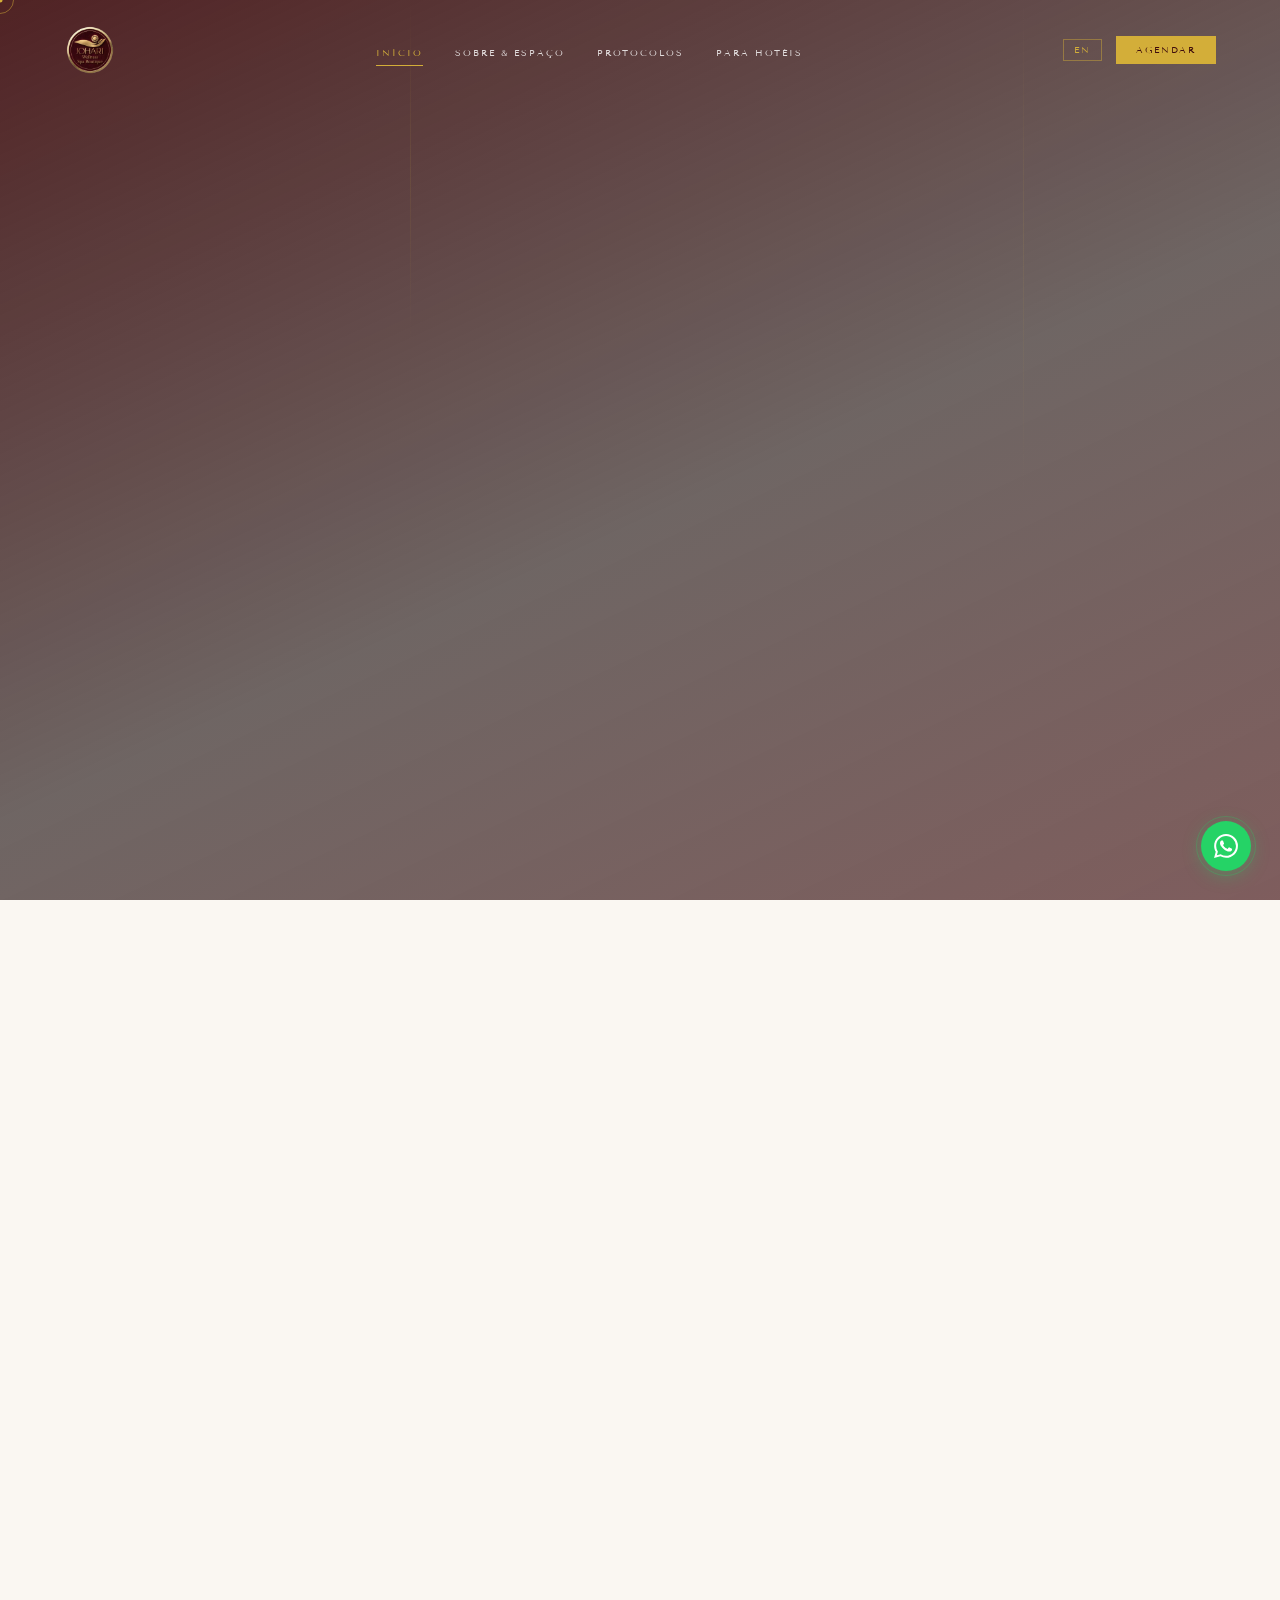
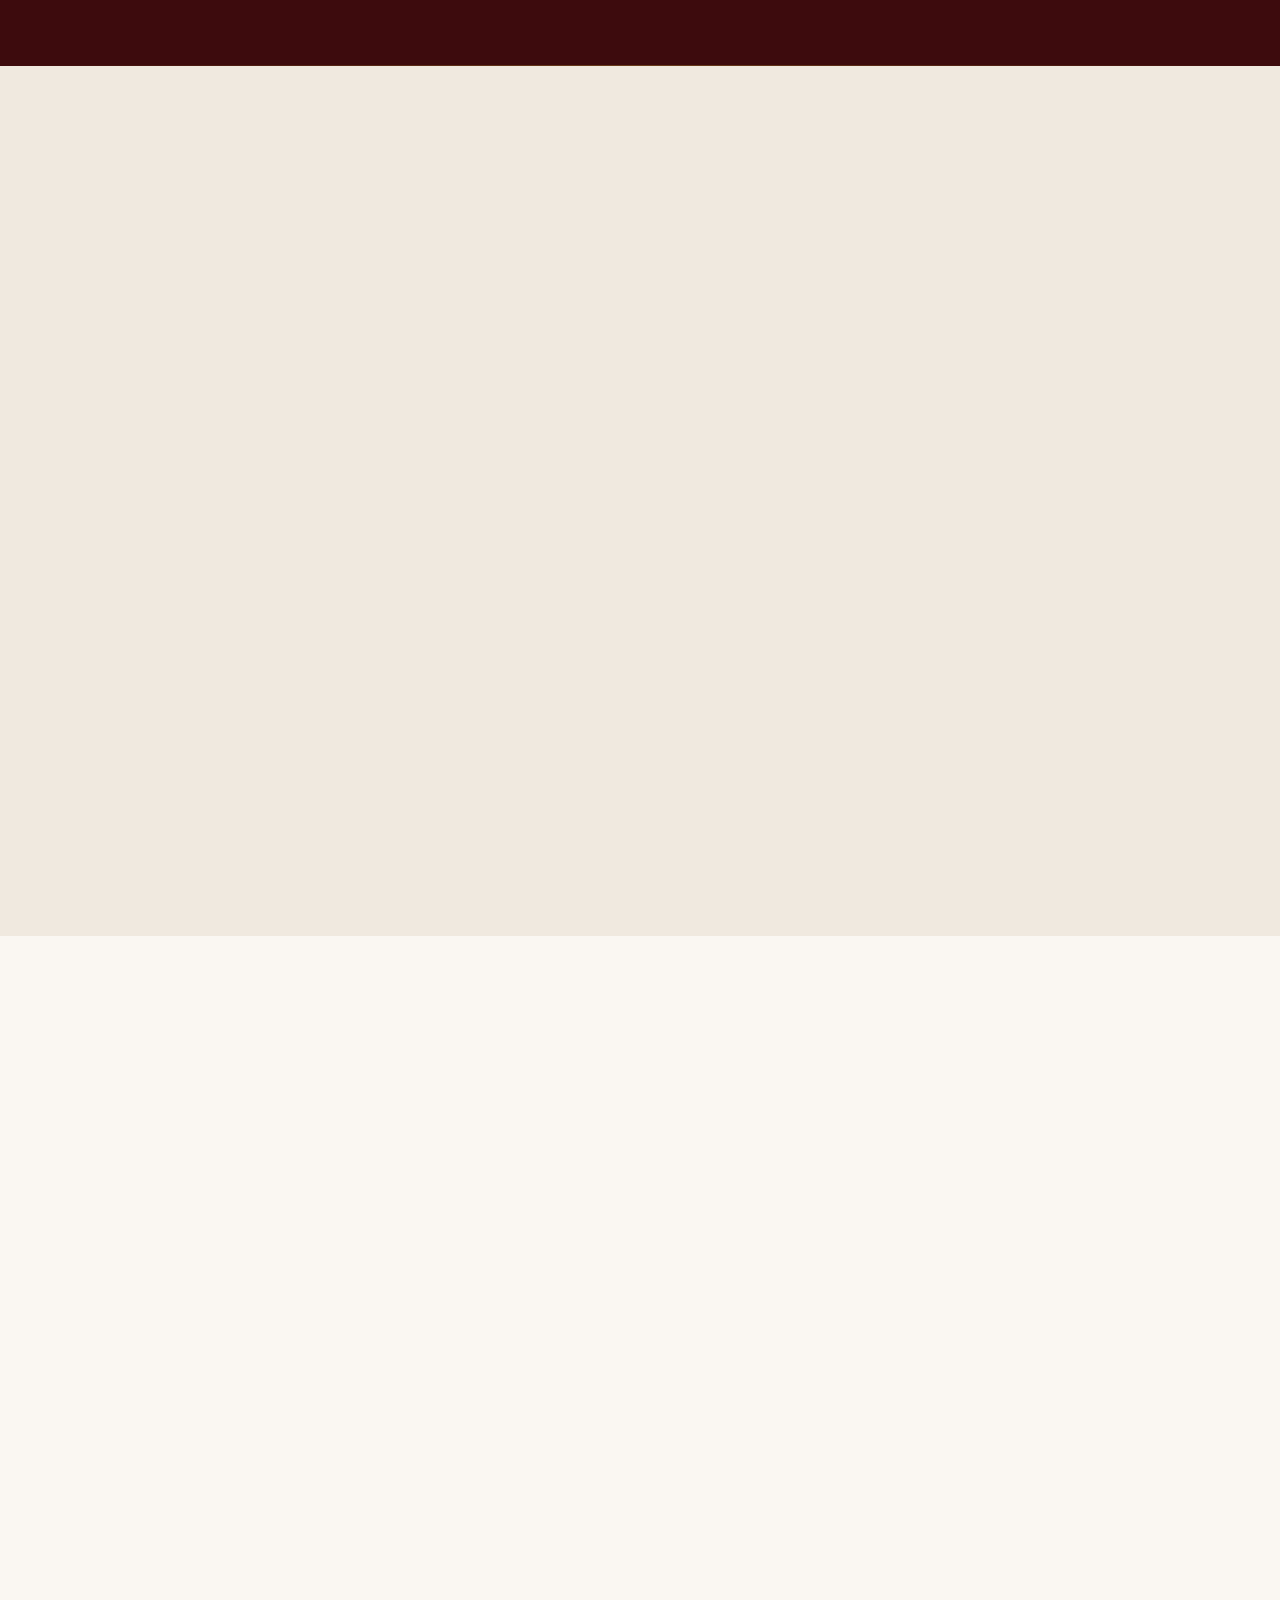
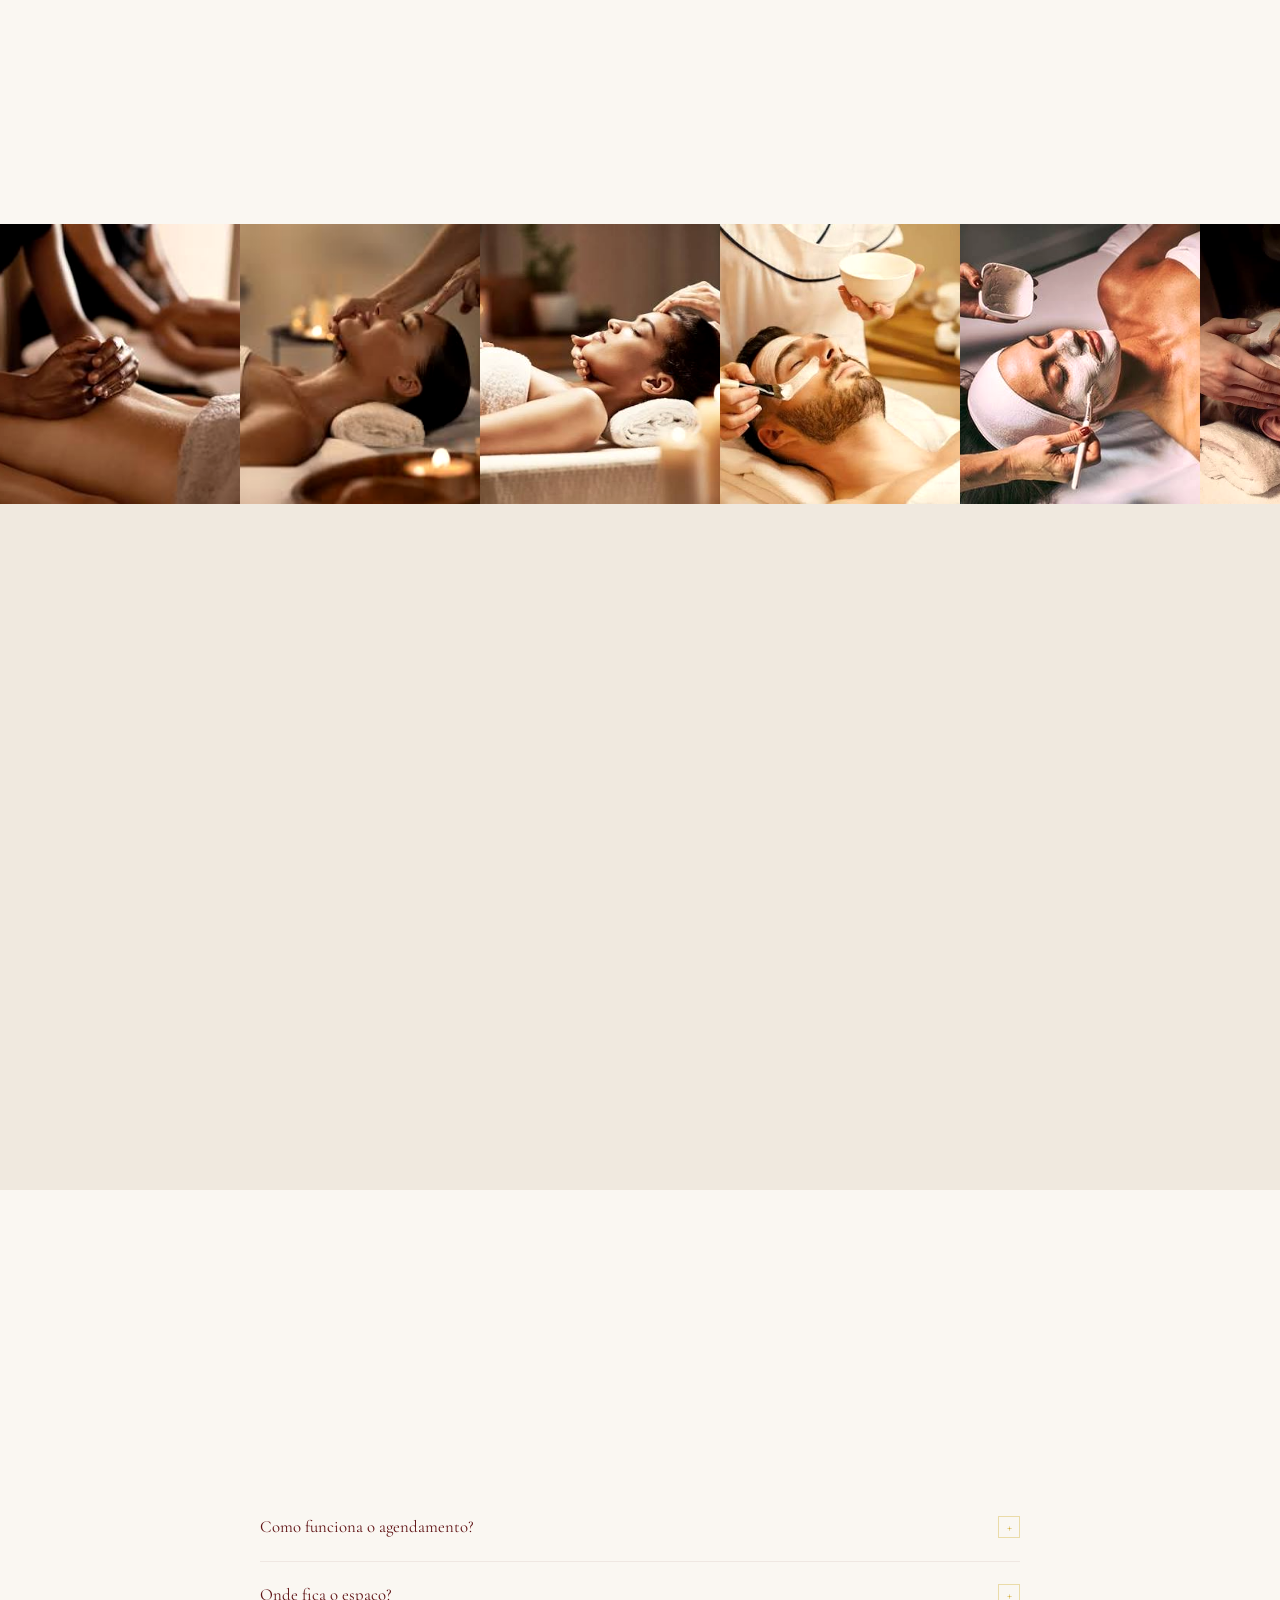
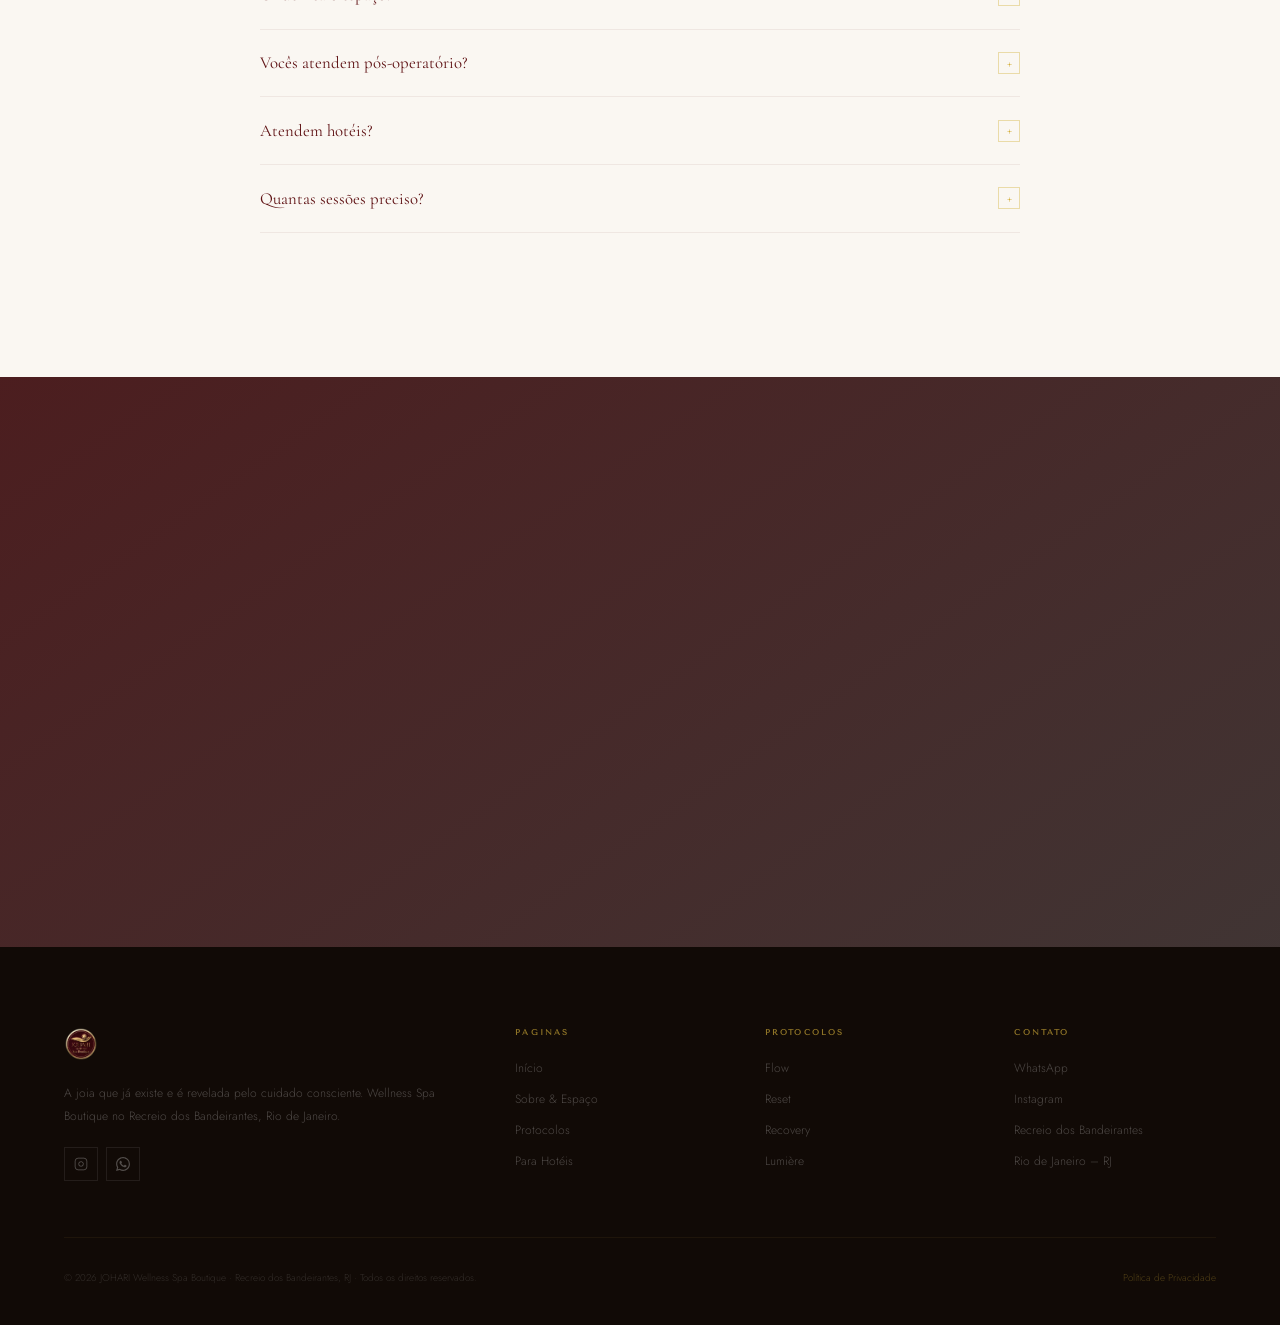
==== commit 0d07fc1a: "fix(seo): canonical/og point to joharispaboutique.com (was self-canonicalizing to a wrong domain)" ====
--- a/index.html
+++ b/index.html
@@ -1,6 +1,6 @@
 <!DOCTYPE html>
 <html lang="pt-BR">
-<head> <meta charset="UTF-8"/> <meta name="viewport" content="width=device-width, initial-scale=1.0"/> <title>JOHARI Wellness Spa Boutique | Estética Integrativa & Bem-Estar · Recreio dos Bandeirantes, RJ</title> <meta name="description" content="JOHARI Wellness Spa Boutique no Recreio dos Bandeirantes, RJ. Protocolos sensoriais de estética integrativa, pós-operatório e massagens terapêuticas. Espaço boutique exclusivo com Marina Preto – 15+ anos de experiência."/> <meta name="keywords" content="spa boutique Recreio dos Bandeirantes, estética integrativa Rio de Janeiro, wellness spa RJ, massagem terapêutica Recreio, pós-operatório RJ, spa hotel parceria Rio de Janeiro, Marina Preto esteticista"/> <meta name="robots" content="index, follow"/> <link rel="canonical" href="https://johariwellness.com.br/"/> <meta property="og:type" content="website"/> <meta property="og:url" content="https://johariwellness.com.br/"/> <meta property="og:title" content="JOHARI Wellness Spa Boutique | Recreio dos Bandeirantes, RJ"/> <meta property="og:description" content="Protocolos exclusivos de wellness e estética integrativa. Espaço boutique no Recreio. Marina Preto – 15+ anos."/> <meta property="og:image" content="https://johariwellness.com.br/marina-preto.jpg"/> <meta property="og:image:width" content="900"/> <meta property="og:image:height" content="1200"/> <meta property="og:image:alt" content="Marina Preto – JOHARI Wellness Spa Boutique, Recreio dos Bandeirantes, RJ"/> <meta property="og:locale" content="pt_BR"/> <meta name="twitter:card" content="summary_large_image"/> <script type="application/ld+json">{"@context":"https://schema.org","@type":"HealthAndBeautyBusiness","name":"JOHARI Wellness Spa Boutique","description":"Estética integrativa, pós-operatório e massagens terapêuticas premium no Recreio dos Bandeirantes, Rio de Janeiro.","url":"https://johariwellness.com.br","telephone":"+5521990334195","image":"https://johariwellness.com.br/marina-preto.jpg","address":{"@type":"PostalAddress","addressLocality":"Rio de Janeiro","addressRegion":"RJ","addressCountry":"BR","neighborhood":"Recreio dos Bandeirantes"},"founder":{"@type":"Person","name":"Marina Preto","jobTitle":"Esteticista Cosmetóloga","image":"https://johariwellness.com.br/marina-preto.jpg"},"openingHours":"Mo-Sa 09:00-19:00","sameAs":["https://www.instagram.com/johariconceitowellness","https://wa.me/5521990334195"],"hasOfferCatalog":{"@type":"OfferCatalog","name":"Linhas JOHARI","itemListElement":[{"@type":"Offer","name":"Linha Flow"},{"@type":"Offer","name":"Flow Afrodite Day SPA"},{"@type":"Offer","name":"Linha Reset"},{"@type":"Offer","name":"Linha Recovery"},{"@type":"Offer","name":"Linha Lumière"}]}}</script> <link rel="preconnect" href="https://fonts.googleapis.com"/> <link rel="preconnect" href="https://fonts.gstatic.com" crossorigin/> <link href="https://fonts.googleapis.com/css2?family=Cormorant+Garamond:ital,wght@0,300;0,400;0,500;1,300;1,400&family=Tenor+Sans&family=Jost:wght@200;300;400;500&display=swap" rel="stylesheet"/> <link rel="stylesheet" href="johari.css"/> <style> /* ══ INDEX-ONLY STYLES ══ */ /* HERO */ #hero{height:100vh;min-height:680px;position:relative;display:flex;align-items:center;justify-content:center;overflow:hidden} .hbg2{position:absolute;inset:0;background:url('https://images.unsplash.com/photo-1600334129128-685c5582fd35?w=1920&q=80')center/cover no-repeat;will-change:transform} .hvl{position:absolute;inset:0;background:linear-gradient(155deg,rgba(61,11,13,.9)0%,rgba(18,4,4,.6)55%,rgba(61,11,13,.65)100%)} .hacc{position:absolute;top:0;right:20%;width:1px;height:55%;background:linear-gradient(to bottom,transparent,rgba(211,174,57,.5),transparent);opacity:.18} .hacc2{position:absolute;top:0;left:32%;width:1px;height:38%;background:linear-gradient(to bottom,transparent,rgba(211,174,57,.1),transparent)} .hbd{position:relative;z-index:2;text-align:center;padding:2rem;max-width:860px} .htit{font-family:'Cormorant Garamond',serif;font-size:clamp(4rem,10vw,8rem);font-weight:300;color:rgba(255,255,255,.96);line-height:.88;letter-spacing:.14em;opacity:0} .hsub{font-family:'Tenor Sans',sans-serif;font-size:clamp(.7rem,1.4vw,.9rem);font-style:normal;color:rgba(211,174,57,.72);letter-spacing:.42em;text-transform:uppercase;margin:.8rem 0 2rem;opacity:0} .hsep{width:1px;height:46px;background:linear-gradient(to bottom,transparent,rgba(211,174,57,.5),transparent);margin:0 auto 2rem;opacity:0} .htag{font-family:'Cormorant Garamond',serif;font-size:clamp(1rem,2vw,1.28rem);font-weight:300;font-style:italic;color:rgba(255,255,255,.68);line-height:1.78;margin-bottom:2.8rem;opacity:0;max-width:580px} .hbtns{display:flex;gap:1rem;justify-content:center;flex-wrap:wrap;opacity:0} .hscr{position:absolute;bottom:2rem;left:50%;transform:translateX(-50%);display:flex;flex-direction:column;align-items:center;gap:.5rem;opacity:0} .hscr span{font-family:'Tenor Sans',sans-serif;font-size:.46rem;letter-spacing:.42em;text-transform:uppercase;color:rgba(211,174,57,.55)} .swire{width:1px;height:40px;background:linear-gradient(to bottom,rgba(211,174,57,.6),transparent);animation:wir 2.4s ease infinite} @keyframes wir{0%,100%{opacity:.15;transform:scaleY(.4)translateY(-8px)}55%{opacity:1;transform:scaleY(1)translateY(0)}} /* SOBRE */ #sobre{padding:9rem 4rem;background:var(--CR)} .sob-w{max-width:1200px;margin:0 auto;display:grid;grid-template-columns:1fr 1.1fr;gap:6rem;align-items:center} .sob-f{position:relative;isolation:isolate} .sob-f::before{content:'';position:absolute;top:-14px;left:-14px;right:14px;bottom:14px;border:1px solid rgba(211,174,57,.15);z-index:-1} .sob-f::after{content:'';position:absolute;top:12px;left:12px;right:-12px;bottom:-12px;border:1px solid rgba(211,174,57,.24);z-index:-2} .sob-f img{width:100%;height:560px;object-fit:cover;object-position:center top;filter:sepia(4%)contrast(1.07);transition:filter .6s ease;display:block} .sob-f:hover img{filter:sepia(0%) contrast(1.09)} .sob-b{position:absolute;bottom:-1.4rem;right:-1.4rem;width:108px;height:108px;background:var(--B);display:flex;flex-direction:column;align-items:center;justify-content:center;gap:2px;z-index:2} .sob-b .n{font-family:'Cormorant Garamond',serif;font-size:1.9rem;color:var(--G);line-height:1} .sob-b .l{font-family:'Tenor Sans',sans-serif;font-size:.42rem;letter-spacing:.13em;text-transform:uppercase;color:rgba(250,247,242,.55);text-align:center;padding:0 5px} .sob-t p{font-size:.92rem;font-weight:300;line-height:1.92;color:var(--TX);margin-bottom:1.1rem} .sob-t .pq{font-family:'Cormorant Garamond',serif;font-size:1.18rem;font-style:italic;color:var(--B);line-height:1.6;border-left:2px solid var(--G);padding-left:1.35rem;margin:1.8rem 0} .nome-box{background:var(--BE);border-left:2px solid var(--G);padding:1.45rem 1.65rem;margin:1.6rem 0} .nome-titulo{font-family:'Tenor Sans',sans-serif;font-size:.54rem;letter-spacing:.28em;text-transform:uppercase;color:var(--G);display:block;margin-bottom:.55rem} .nome-box h4{font-family:'Cormorant Garamond',serif;font-size:1.2rem;color:var(--B);margin-bottom:.4rem;font-weight:400} .nome-box p{font-size:.82rem;font-weight:300;line-height:1.82;color:var(--TX);margin-bottom:.65rem} .nome-tags{display:flex;flex-wrap:wrap;gap:.4rem} .nome-tag{font-family:'Tenor Sans',sans-serif;font-size:.5rem;letter-spacing:.15em;text-transform:uppercase;color:var(--B);border:1px solid rgba(95,18,20,.16);padding:.22rem .65rem;transition:all .3s} .nome-tag:hover{background:var(--B);color:var(--CR)} .sr{display:flex;gap:2rem;margin-top:2rem} .sr .n{font-family:'Cormorant Garamond',serif;font-size:2.1rem;color:var(--G);line-height:1} .sr .l{font-family:'Tenor Sans',sans-serif;font-size:.52rem;letter-spacing:.13em;text-transform:uppercase;color:var(--TM)} /* MINI-LINHAS SHOWCASE */ #linhas{padding:9rem 4rem;background:var(--BD);position:relative;overflow:hidden} #linhas::after{content:'';position:absolute;bottom:0;left:0;right:0;height:1px;background:linear-gradient(to right,transparent,rgba(211,174,57,.3),transparent)} .li-w{max-width:1200px;margin:0 auto} .li-hd{text-align:center;margin-bottom:4.5rem} .li-hd .st{color:var(--CR)} .li-hd p{font-size:.88rem;font-weight:300;color:rgba(250,247,242,.42);max-width:500px;margin:.8rem auto 0;line-height:1.85} .li-grid{display:grid;grid-template-columns:repeat(4,1fr);gap:1px} .li-card{background:rgba(255,255,255,.04);border:1px solid rgba(211,174,57,.06);padding:2.8rem 1.8rem;text-align:center;transition:background .4s,border-color .4s,transform .4s;position:relative;overflow:hidden} .li-card::before{content:'';position:absolute;top:0;left:50%;width:0;height:1px;background:linear-gradient(to right,transparent,var(--G),transparent);transform:translateX(-50%);transition:width .55s} .li-card:hover::before{width:90%} .li-card:hover{background:rgba(255,255,255,.07);border-color:rgba(211,174,57,.18);transform:translateY(-4px)} .li-ic{font-size:1.4rem;display:block;margin:0 auto 1rem;color:rgba(211,174,57,.75)} .li-card h3{font-family:'Cormorant Garamond',serif;font-size:1.2rem;font-weight:400;color:var(--CR);margin-bottom:.45rem;line-height:1.15} .li-card p{font-size:.77rem;font-weight:300;color:rgba(250,247,242,.38);line-height:1.72;margin-bottom:1.2rem} .li-card a{font-family:'Tenor Sans',sans-serif;font-size:.52rem;letter-spacing:.2em;text-transform:uppercase;color:var(--G);transition:gap .3s;display:inline-flex;align-items:center;gap:.4rem} .li-card a:hover{gap:.75rem} .li-card a::after{content:'→'} /* ESPAÇO */ #espaco{padding:9rem 4rem;background:var(--BE)} .esp-w{max-width:1200px;margin:0 auto;display:grid;grid-template-columns:1.1fr 1fr;gap:5rem;align-items:center} .esp-imgs{display:grid;grid-template-columns:1fr 1fr;gap:3px} .esp-imgs .esp-main{grid-column:1/-1} .esp-imgs img{width:100%;display:block;object-fit:cover;transition:transform .45s ease,filter .45s ease;filter:contrast(1.03) saturate(1.02)} .esp-imgs img:hover{transform:scale(1.02)} .esp-text p{font-size:.9rem;font-weight:300;line-height:1.92;color:var(--TX);margin-bottom:1rem} .esp-text .hl{font-family:'Cormorant Garamond',serif;font-size:1.18rem;font-style:italic;color:var(--B);line-height:1.62;border-left:2px solid var(--G);padding-left:1.3rem;margin:1.6rem 0} .esp-feats{display:grid;grid-template-columns:1fr 1fr;gap:.75rem;margin:1.5rem 0} .esp-feat{display:flex;align-items:flex-start;gap:.6rem} .esp-feat .dot{width:4px;height:4px;background:var(--G);border-radius:50%;flex-shrink:0;margin-top:.55rem} .esp-feat span{font-size:.79rem;font-weight:300;color:var(--TM);line-height:1.55} .esp-addr{display:flex;align-items:center;gap:.75rem;padding:.85rem 1.05rem;border:1px solid rgba(95,18,20,.12);margin-top:1.5rem} .esp-addr .pin{color:var(--G);font-size:.9rem} .esp-addr p{font-size:.77rem;font-weight:300;color:var(--TM);line-height:1.5} .esp-addr strong{color:var(--B);font-weight:500;display:block} /* HOTÉIS */ #hoteis{padding:9rem 4rem;background:var(--CR)} .hot-w{max-width:1200px;margin:0 auto;display:grid;grid-template-columns:1fr 1fr;gap:6rem;align-items:center} .hot-left p{font-size:.9rem;font-weight:300;color:var(--TM);line-height:1.88;margin:1rem 0 1.8rem} .hot-right{display:grid;grid-template-columns:1fr 1fr;gap:1px;background:rgba(95,18,20,.07)} .hc{background:var(--CR);padding:2rem 1.7rem;transition:all .35s;border-bottom:2px solid transparent} .hc:hover{border-bottom-color:var(--G);transform:translateY(-3px);box-shadow:0 10px 26px rgba(95,18,20,.06)} .hc-ic{font-size:1.2rem;color:var(--G);opacity:.8;display:block;margin-bottom:.85rem} .hc h3{font-family:'Cormorant Garamond',serif;font-size:1.1rem;color:var(--B);margin-bottom:.4rem;font-weight:400} .hc p{font-size:.78rem;font-weight:300;line-height:1.72;color:var(--TM)} /* FUNDADORA */ #fund{padding:9rem 4rem;background:var(--BD);position:relative;overflow:hidden} #fund::before{content:'MARINA';position:absolute;right:-3rem;bottom:-2rem;font-family:'Cormorant Garamond',serif;font-size:10rem;font-weight:300;color:rgba(255,255,255,.02);pointer-events:none;letter-spacing:.3em;white-space:nowrap} .fd-w{max-width:1100px;margin:0 auto;display:grid;grid-template-columns:1fr 1.1fr;gap:6rem;align-items:center} .fd-i{position:relative} .fd-i::after{content:'';position:absolute;top:18px;left:18px;right:-18px;bottom:-18px;border:1px solid rgba(211,174,57,.22);z-index:-1} .fd-i img{width:100%;height:620px;object-fit:cover;object-position:center top;filter:sepia(6%)contrast(1.08)brightness(1.04)} .fd-t p{font-size:.92rem;font-weight:300;line-height:1.92;color:rgba(250,247,242,.55);margin-bottom:1.05rem} .fd-t .qm{font-family:'Cormorant Garamond',serif;font-size:1.22rem;font-style:italic;color:var(--CR);line-height:1.62;border-left:2px solid var(--G);padding-left:1.3rem;margin:1.8rem 0} .fd-sub{font-family:'Tenor Sans',sans-serif;font-size:.6rem;letter-spacing:.2em;text-transform:uppercase;color:rgba(211,174,57,.55);margin-bottom:1.7rem} .fd-creds{display:flex;flex-wrap:wrap;gap:.4rem;margin-top:1.5rem} .fd-cred{font-family:'Tenor Sans',sans-serif;font-size:.5rem;letter-spacing:.14em;text-transform:uppercase;color:rgba(211,174,57,.6);border:1px solid rgba(211,174,57,.15);padding:.22rem .65rem} /* DEPOIMENTOS */ #dep{padding:9rem 4rem;background:var(--BE)} .dp-w{max-width:1200px;margin:0 auto} .dp-hd{text-align:center;margin-bottom:4rem} .dp-g{display:grid;grid-template-columns:repeat(3,1fr);gap:1.5px} .dc{background:var(--CR);padding:2.4rem 2rem;transition:box-shadow .35s,border-bottom-color .35s;border-bottom:2px solid transparent;border-top:1px solid rgba(95,18,20,.04)} .dc:hover{border-bottom-color:var(--G);box-shadow:0 8px 28px rgba(95,18,20,.07)} .st5{color:var(--G);font-size:.6rem;letter-spacing:.12em;margin-bottom:1rem} .dc blockquote{font-family:'Cormorant Garamond',serif;font-size:1.05rem;font-style:italic;font-weight:300;color:var(--TX);line-height:1.78;margin-bottom:1.3rem} .da{font-family:'Tenor Sans',sans-serif;font-size:.52rem;letter-spacing:.2em;text-transform:uppercase;color:rgba(211,174,57,.65)} /* FAQ */ #faq{padding:9rem 4rem;background:var(--CR)} .fq-w{max-width:760px;margin:0 auto;text-align:center} .fql{margin-top:3.5rem;text-align:left} .fi{border-bottom:1px solid rgba(95,18,20,.07)} .fq{display:flex;justify-content:space-between;align-items:center;padding:1.4rem 0;cursor:pointer;font-family:'Cormorant Garamond',serif;font-size:1.05rem;color:var(--B);gap:1rem;transition:color .3s;line-height:1.3} .fq:hover{color:var(--B);opacity:.75} .fp{flex-shrink:0;width:22px;height:22px;border:1px solid rgba(211,174,57,.4);display:flex;align-items:center;justify-content:center;color:var(--G);transition:transform .4s,background .3s,border-color .3s;font-size:.8rem;line-height:1} .fi.open .fp{transform:rotate(45deg);background:rgba(211,174,57,.08);border-color:rgba(211,174,57,.6)} .fa{font-size:.82rem;font-weight:300;line-height:1.9;color:var(--TM);max-height:0;overflow:hidden;transition:max-height .52s ease,padding-bottom .3s} .fi.open .fa{max-height:300px;padding-bottom:1.4rem} /* CTA */ #cta{padding:10rem 4rem;position:relative;overflow:hidden;background:url('https://images.unsplash.com/photo-1515377905703-c4788e51af15?w=1920&q=80')center/cover no-repeat} #cta::before{content:'';position:absolute;inset:0;background:linear-gradient(145deg,rgba(61,11,13,.92),rgba(18,4,4,.8))} .ct-i{position:relative;z-index:1;max-width:640px;margin:0 auto;text-align:center} .ct-i .st{color:var(--CR);margin-bottom:.9rem} .ct-i p{font-family:'Cormorant Garamond',serif;font-size:1.18rem;font-style:italic;color:rgba(250,247,242,.55);margin-bottom:2.8rem;line-height:1.68} /* GALERIA */ #gal{background:var(--SA);overflow:hidden} .strip{display:flex;width:max-content;animation:roll 30s linear infinite} .strip:hover{animation-play-state:paused} .strip img{height:280px;width:240px;flex-shrink:0;object-fit:cover;filter:sepia(12%)contrast(1.06);transition:filter .4s} .strip img:hover{filter:none} @keyframes roll{from{transform:translateX(0)}to{transform:translateX(-50%)}} /* RESPONSIVE INDEX */ @media(max-width:1024px){ .sob-w,.fd-w,.esp-w,.hot-w{grid-template-columns:1fr;gap:3.5rem} .sob-f,.fd-i{order:-1} .li-grid{grid-template-columns:repeat(2,1fr)} .dp-g{grid-template-columns:1fr 1fr} } @media(max-width:768px){ #sobre,#linhas,#espaco,#hoteis,#fund,#dep,#faq,#cta{padding:5.5rem 1.5rem} .li-grid,.hot-right{grid-template-columns:1fr} .dp-g{grid-template-columns:1fr} .esp-imgs{grid-template-columns:1fr} .esp-imgs .esp-main{grid-column:auto} .esp-feats{grid-template-columns:1fr} .sr{flex-wrap:wrap;gap:1.5rem} } </style>
+<head> <meta charset="UTF-8"/> <meta name="viewport" content="width=device-width, initial-scale=1.0"/> <title>JOHARI Wellness Spa Boutique | Estética Integrativa & Bem-Estar · Recreio dos Bandeirantes, RJ</title> <meta name="description" content="JOHARI Wellness Spa Boutique no Recreio dos Bandeirantes, RJ. Protocolos sensoriais de estética integrativa, pós-operatório e massagens terapêuticas. Espaço boutique exclusivo com Marina Preto – 15+ anos de experiência."/> <meta name="keywords" content="spa boutique Recreio dos Bandeirantes, estética integrativa Rio de Janeiro, wellness spa RJ, massagem terapêutica Recreio, pós-operatório RJ, spa hotel parceria Rio de Janeiro, Marina Preto esteticista"/> <meta name="robots" content="index, follow"/> <link rel="canonical" href="https://joharispaboutique.com/"/> <meta property="og:type" content="website"/> <meta property="og:url" content="https://joharispaboutique.com/"/> <meta property="og:title" content="JOHARI Wellness Spa Boutique | Recreio dos Bandeirantes, RJ"/> <meta property="og:description" content="Protocolos exclusivos de wellness e estética integrativa. Espaço boutique no Recreio. Marina Preto – 15+ anos."/> <meta property="og:image" content="https://joharispaboutique.com/marina-preto.jpg"/> <meta property="og:image:width" content="900"/> <meta property="og:image:height" content="1200"/> <meta property="og:image:alt" content="Marina Preto – JOHARI Wellness Spa Boutique, Recreio dos Bandeirantes, RJ"/> <meta property="og:locale" content="pt_BR"/> <meta name="twitter:card" content="summary_large_image"/> <script type="application/ld+json">{"@context":"https://schema.org","@type":"HealthAndBeautyBusiness","name":"JOHARI Wellness Spa Boutique","description":"Estética integrativa, pós-operatório e massagens terapêuticas premium no Recreio dos Bandeirantes, Rio de Janeiro.","url":"https://joharispaboutique.com","telephone":"+5521990334195","image":"https://joharispaboutique.com/marina-preto.jpg","address":{"@type":"PostalAddress","addressLocality":"Rio de Janeiro","addressRegion":"RJ","addressCountry":"BR","neighborhood":"Recreio dos Bandeirantes"},"founder":{"@type":"Person","name":"Marina Preto","jobTitle":"Esteticista Cosmetóloga","image":"https://joharispaboutique.com/marina-preto.jpg"},"openingHours":"Mo-Sa 09:00-19:00","sameAs":["https://www.instagram.com/johariconceitowellness","https://wa.me/5521990334195"],"hasOfferCatalog":{"@type":"OfferCatalog","name":"Linhas JOHARI","itemListElement":[{"@type":"Offer","name":"Linha Flow"},{"@type":"Offer","name":"Flow Afrodite Day SPA"},{"@type":"Offer","name":"Linha Reset"},{"@type":"Offer","name":"Linha Recovery"},{"@type":"Offer","name":"Linha Lumière"}]}}</script> <link rel="preconnect" href="https://fonts.googleapis.com"/> <link rel="preconnect" href="https://fonts.gstatic.com" crossorigin/> <link href="https://fonts.googleapis.com/css2?family=Cormorant+Garamond:ital,wght@0,300;0,400;0,500;1,300;1,400&family=Tenor+Sans&family=Jost:wght@200;300;400;500&display=swap" rel="stylesheet"/> <link rel="stylesheet" href="johari.css"/> <style> /* ══ INDEX-ONLY STYLES ══ */ /* HERO */ #hero{height:100vh;min-height:680px;position:relative;display:flex;align-items:center;justify-content:center;overflow:hidden} .hbg2{position:absolute;inset:0;background:url('https://images.unsplash.com/photo-1600334129128-685c5582fd35?w=1920&q=80')center/cover no-repeat;will-change:transform} .hvl{position:absolute;inset:0;background:linear-gradient(155deg,rgba(61,11,13,.9)0%,rgba(18,4,4,.6)55%,rgba(61,11,13,.65)100%)} .hacc{position:absolute;top:0;right:20%;width:1px;height:55%;background:linear-gradient(to bottom,transparent,rgba(211,174,57,.5),transparent);opacity:.18} .hacc2{position:absolute;top:0;left:32%;width:1px;height:38%;background:linear-gradient(to bottom,transparent,rgba(211,174,57,.1),transparent)} .hbd{position:relative;z-index:2;text-align:center;padding:2rem;max-width:860px} .htit{font-family:'Cormorant Garamond',serif;font-size:clamp(4rem,10vw,8rem);font-weight:300;color:rgba(255,255,255,.96);line-height:.88;letter-spacing:.14em;opacity:0} .hsub{font-family:'Tenor Sans',sans-serif;font-size:clamp(.7rem,1.4vw,.9rem);font-style:normal;color:rgba(211,174,57,.72);letter-spacing:.42em;text-transform:uppercase;margin:.8rem 0 2rem;opacity:0} .hsep{width:1px;height:46px;background:linear-gradient(to bottom,transparent,rgba(211,174,57,.5),transparent);margin:0 auto 2rem;opacity:0} .htag{font-family:'Cormorant Garamond',serif;font-size:clamp(1rem,2vw,1.28rem);font-weight:300;font-style:italic;color:rgba(255,255,255,.68);line-height:1.78;margin-bottom:2.8rem;opacity:0;max-width:580px} .hbtns{display:flex;gap:1rem;justify-content:center;flex-wrap:wrap;opacity:0} .hscr{position:absolute;bottom:2rem;left:50%;transform:translateX(-50%);display:flex;flex-direction:column;align-items:center;gap:.5rem;opacity:0} .hscr span{font-family:'Tenor Sans',sans-serif;font-size:.46rem;letter-spacing:.42em;text-transform:uppercase;color:rgba(211,174,57,.55)} .swire{width:1px;height:40px;background:linear-gradient(to bottom,rgba(211,174,57,.6),transparent);animation:wir 2.4s ease infinite} @keyframes wir{0%,100%{opacity:.15;transform:scaleY(.4)translateY(-8px)}55%{opacity:1;transform:scaleY(1)translateY(0)}} /* SOBRE */ #sobre{padding:9rem 4rem;background:var(--CR)} .sob-w{max-width:1200px;margin:0 auto;display:grid;grid-template-columns:1fr 1.1fr;gap:6rem;align-items:center} .sob-f{position:relative;isolation:isolate} .sob-f::before{content:'';position:absolute;top:-14px;left:-14px;right:14px;bottom:14px;border:1px solid rgba(211,174,57,.15);z-index:-1} .sob-f::after{content:'';position:absolute;top:12px;left:12px;right:-12px;bottom:-12px;border:1px solid rgba(211,174,57,.24);z-index:-2} .sob-f img{width:100%;height:560px;object-fit:cover;object-position:center top;filter:sepia(4%)contrast(1.07);transition:filter .6s ease;display:block} .sob-f:hover img{filter:sepia(0%) contrast(1.09)} .sob-b{position:absolute;bottom:-1.4rem;right:-1.4rem;width:108px;height:108px;background:var(--B);display:flex;flex-direction:column;align-items:center;justify-content:center;gap:2px;z-index:2} .sob-b .n{font-family:'Cormorant Garamond',serif;font-size:1.9rem;color:var(--G);line-height:1} .sob-b .l{font-family:'Tenor Sans',sans-serif;font-size:.42rem;letter-spacing:.13em;text-transform:uppercase;color:rgba(250,247,242,.55);text-align:center;padding:0 5px} .sob-t p{font-size:.92rem;font-weight:300;line-height:1.92;color:var(--TX);margin-bottom:1.1rem} .sob-t .pq{font-family:'Cormorant Garamond',serif;font-size:1.18rem;font-style:italic;color:var(--B);line-height:1.6;border-left:2px solid var(--G);padding-left:1.35rem;margin:1.8rem 0} .nome-box{background:var(--BE);border-left:2px solid var(--G);padding:1.45rem 1.65rem;margin:1.6rem 0} .nome-titulo{font-family:'Tenor Sans',sans-serif;font-size:.54rem;letter-spacing:.28em;text-transform:uppercase;color:var(--G);display:block;margin-bottom:.55rem} .nome-box h4{font-family:'Cormorant Garamond',serif;font-size:1.2rem;color:var(--B);margin-bottom:.4rem;font-weight:400} .nome-box p{font-size:.82rem;font-weight:300;line-height:1.82;color:var(--TX);margin-bottom:.65rem} .nome-tags{display:flex;flex-wrap:wrap;gap:.4rem} .nome-tag{font-family:'Tenor Sans',sans-serif;font-size:.5rem;letter-spacing:.15em;text-transform:uppercase;color:var(--B);border:1px solid rgba(95,18,20,.16);padding:.22rem .65rem;transition:all .3s} .nome-tag:hover{background:var(--B);color:var(--CR)} .sr{display:flex;gap:2rem;margin-top:2rem} .sr .n{font-family:'Cormorant Garamond',serif;font-size:2.1rem;color:var(--G);line-height:1} .sr .l{font-family:'Tenor Sans',sans-serif;font-size:.52rem;letter-spacing:.13em;text-transform:uppercase;color:var(--TM)} /* MINI-LINHAS SHOWCASE */ #linhas{padding:9rem 4rem;background:var(--BD);position:relative;overflow:hidden} #linhas::after{content:'';position:absolute;bottom:0;left:0;right:0;height:1px;background:linear-gradient(to right,transparent,rgba(211,174,57,.3),transparent)} .li-w{max-width:1200px;margin:0 auto} .li-hd{text-align:center;margin-bottom:4.5rem} .li-hd .st{color:var(--CR)} .li-hd p{font-size:.88rem;font-weight:300;color:rgba(250,247,242,.42);max-width:500px;margin:.8rem auto 0;line-height:1.85} .li-grid{display:grid;grid-template-columns:repeat(4,1fr);gap:1px} .li-card{background:rgba(255,255,255,.04);border:1px solid rgba(211,174,57,.06);padding:2.8rem 1.8rem;text-align:center;transition:background .4s,border-color .4s,transform .4s;position:relative;overflow:hidden} .li-card::before{content:'';position:absolute;top:0;left:50%;width:0;height:1px;background:linear-gradient(to right,transparent,var(--G),transparent);transform:translateX(-50%);transition:width .55s} .li-card:hover::before{width:90%} .li-card:hover{background:rgba(255,255,255,.07);border-color:rgba(211,174,57,.18);transform:translateY(-4px)} .li-ic{font-size:1.4rem;display:block;margin:0 auto 1rem;color:rgba(211,174,57,.75)} .li-card h3{font-family:'Cormorant Garamond',serif;font-size:1.2rem;font-weight:400;color:var(--CR);margin-bottom:.45rem;line-height:1.15} .li-card p{font-size:.77rem;font-weight:300;color:rgba(250,247,242,.38);line-height:1.72;margin-bottom:1.2rem} .li-card a{font-family:'Tenor Sans',sans-serif;font-size:.52rem;letter-spacing:.2em;text-transform:uppercase;color:var(--G);transition:gap .3s;display:inline-flex;align-items:center;gap:.4rem} .li-card a:hover{gap:.75rem} .li-card a::after{content:'→'} /* ESPAÇO */ #espaco{padding:9rem 4rem;background:var(--BE)} .esp-w{max-width:1200px;margin:0 auto;display:grid;grid-template-columns:1.1fr 1fr;gap:5rem;align-items:center} .esp-imgs{display:grid;grid-template-columns:1fr 1fr;gap:3px} .esp-imgs .esp-main{grid-column:1/-1} .esp-imgs img{width:100%;display:block;object-fit:cover;transition:transform .45s ease,filter .45s ease;filter:contrast(1.03) saturate(1.02)} .esp-imgs img:hover{transform:scale(1.02)} .esp-text p{font-size:.9rem;font-weight:300;line-height:1.92;color:var(--TX);margin-bottom:1rem} .esp-text .hl{font-family:'Cormorant Garamond',serif;font-size:1.18rem;font-style:italic;color:var(--B);line-height:1.62;border-left:2px solid var(--G);padding-left:1.3rem;margin:1.6rem 0} .esp-feats{display:grid;grid-template-columns:1fr 1fr;gap:.75rem;margin:1.5rem 0} .esp-feat{display:flex;align-items:flex-start;gap:.6rem} .esp-feat .dot{width:4px;height:4px;background:var(--G);border-radius:50%;flex-shrink:0;margin-top:.55rem} .esp-feat span{font-size:.79rem;font-weight:300;color:var(--TM);line-height:1.55} .esp-addr{display:flex;align-items:center;gap:.75rem;padding:.85rem 1.05rem;border:1px solid rgba(95,18,20,.12);margin-top:1.5rem} .esp-addr .pin{color:var(--G);font-size:.9rem} .esp-addr p{font-size:.77rem;font-weight:300;color:var(--TM);line-height:1.5} .esp-addr strong{color:var(--B);font-weight:500;display:block} /* HOTÉIS */ #hoteis{padding:9rem 4rem;background:var(--CR)} .hot-w{max-width:1200px;margin:0 auto;display:grid;grid-template-columns:1fr 1fr;gap:6rem;align-items:center} .hot-left p{font-size:.9rem;font-weight:300;color:var(--TM);line-height:1.88;margin:1rem 0 1.8rem} .hot-right{display:grid;grid-template-columns:1fr 1fr;gap:1px;background:rgba(95,18,20,.07)} .hc{background:var(--CR);padding:2rem 1.7rem;transition:all .35s;border-bottom:2px solid transparent} .hc:hover{border-bottom-color:var(--G);transform:translateY(-3px);box-shadow:0 10px 26px rgba(95,18,20,.06)} .hc-ic{font-size:1.2rem;color:var(--G);opacity:.8;display:block;margin-bottom:.85rem} .hc h3{font-family:'Cormorant Garamond',serif;font-size:1.1rem;color:var(--B);margin-bottom:.4rem;font-weight:400} .hc p{font-size:.78rem;font-weight:300;line-height:1.72;color:var(--TM)} /* FUNDADORA */ #fund{padding:9rem 4rem;background:var(--BD);position:relative;overflow:hidden} #fund::before{content:'MARINA';position:absolute;right:-3rem;bottom:-2rem;font-family:'Cormorant Garamond',serif;font-size:10rem;font-weight:300;color:rgba(255,255,255,.02);pointer-events:none;letter-spacing:.3em;white-space:nowrap} .fd-w{max-width:1100px;margin:0 auto;display:grid;grid-template-columns:1fr 1.1fr;gap:6rem;align-items:center} .fd-i{position:relative} .fd-i::after{content:'';position:absolute;top:18px;left:18px;right:-18px;bottom:-18px;border:1px solid rgba(211,174,57,.22);z-index:-1} .fd-i img{width:100%;height:620px;object-fit:cover;object-position:center top;filter:sepia(6%)contrast(1.08)brightness(1.04)} .fd-t p{font-size:.92rem;font-weight:300;line-height:1.92;color:rgba(250,247,242,.55);margin-bottom:1.05rem} .fd-t .qm{font-family:'Cormorant Garamond',serif;font-size:1.22rem;font-style:italic;color:var(--CR);line-height:1.62;border-left:2px solid var(--G);padding-left:1.3rem;margin:1.8rem 0} .fd-sub{font-family:'Tenor Sans',sans-serif;font-size:.6rem;letter-spacing:.2em;text-transform:uppercase;color:rgba(211,174,57,.55);margin-bottom:1.7rem} .fd-creds{display:flex;flex-wrap:wrap;gap:.4rem;margin-top:1.5rem} .fd-cred{font-family:'Tenor Sans',sans-serif;font-size:.5rem;letter-spacing:.14em;text-transform:uppercase;color:rgba(211,174,57,.6);border:1px solid rgba(211,174,57,.15);padding:.22rem .65rem} /* DEPOIMENTOS */ #dep{padding:9rem 4rem;background:var(--BE)} .dp-w{max-width:1200px;margin:0 auto} .dp-hd{text-align:center;margin-bottom:4rem} .dp-g{display:grid;grid-template-columns:repeat(3,1fr);gap:1.5px} .dc{background:var(--CR);padding:2.4rem 2rem;transition:box-shadow .35s,border-bottom-color .35s;border-bottom:2px solid transparent;border-top:1px solid rgba(95,18,20,.04)} .dc:hover{border-bottom-color:var(--G);box-shadow:0 8px 28px rgba(95,18,20,.07)} .st5{color:var(--G);font-size:.6rem;letter-spacing:.12em;margin-bottom:1rem} .dc blockquote{font-family:'Cormorant Garamond',serif;font-size:1.05rem;font-style:italic;font-weight:300;color:var(--TX);line-height:1.78;margin-bottom:1.3rem} .da{font-family:'Tenor Sans',sans-serif;font-size:.52rem;letter-spacing:.2em;text-transform:uppercase;color:rgba(211,174,57,.65)} /* FAQ */ #faq{padding:9rem 4rem;background:var(--CR)} .fq-w{max-width:760px;margin:0 auto;text-align:center} .fql{margin-top:3.5rem;text-align:left} .fi{border-bottom:1px solid rgba(95,18,20,.07)} .fq{display:flex;justify-content:space-between;align-items:center;padding:1.4rem 0;cursor:pointer;font-family:'Cormorant Garamond',serif;font-size:1.05rem;color:var(--B);gap:1rem;transition:color .3s;line-height:1.3} .fq:hover{color:var(--B);opacity:.75} .fp{flex-shrink:0;width:22px;height:22px;border:1px solid rgba(211,174,57,.4);display:flex;align-items:center;justify-content:center;color:var(--G);transition:transform .4s,background .3s,border-color .3s;font-size:.8rem;line-height:1} .fi.open .fp{transform:rotate(45deg);background:rgba(211,174,57,.08);border-color:rgba(211,174,57,.6)} .fa{font-size:.82rem;font-weight:300;line-height:1.9;color:var(--TM);max-height:0;overflow:hidden;transition:max-height .52s ease,padding-bottom .3s} .fi.open .fa{max-height:300px;padding-bottom:1.4rem} /* CTA */ #cta{padding:10rem 4rem;position:relative;overflow:hidden;background:url('https://images.unsplash.com/photo-1515377905703-c4788e51af15?w=1920&q=80')center/cover no-repeat} #cta::before{content:'';position:absolute;inset:0;background:linear-gradient(145deg,rgba(61,11,13,.92),rgba(18,4,4,.8))} .ct-i{position:relative;z-index:1;max-width:640px;margin:0 auto;text-align:center} .ct-i .st{color:var(--CR);margin-bottom:.9rem} .ct-i p{font-family:'Cormorant Garamond',serif;font-size:1.18rem;font-style:italic;color:rgba(250,247,242,.55);margin-bottom:2.8rem;line-height:1.68} /* GALERIA */ #gal{background:var(--SA);overflow:hidden} .strip{display:flex;width:max-content;animation:roll 30s linear infinite} .strip:hover{animation-play-state:paused} .strip img{height:280px;width:240px;flex-shrink:0;object-fit:cover;filter:sepia(12%)contrast(1.06);transition:filter .4s} .strip img:hover{filter:none} @keyframes roll{from{transform:translateX(0)}to{transform:translateX(-50%)}} /* RESPONSIVE INDEX */ @media(max-width:1024px){ .sob-w,.fd-w,.esp-w,.hot-w{grid-template-columns:1fr;gap:3.5rem} .sob-f,.fd-i{order:-1} .li-grid{grid-template-columns:repeat(2,1fr)} .dp-g{grid-template-columns:1fr 1fr} } @media(max-width:768px){ #sobre,#linhas,#espaco,#hoteis,#fund,#dep,#faq,#cta{padding:5.5rem 1.5rem} .li-grid,.hot-right{grid-template-columns:1fr} .dp-g{grid-template-columns:1fr} .esp-imgs{grid-template-columns:1fr} .esp-imgs .esp-main{grid-column:auto} .esp-feats{grid-template-columns:1fr} .sr{flex-wrap:wrap;gap:1.5rem} } </style>
 </head>
 <body>
 <div id="ld"><img class="ld-logo" src="logo-site.png" alt="JOHARI"/><div class="ld-bar"></div><span class="ld-lbl" data-pt="preparando sua experiência" data-en="preparing your experience">preparando sua experiência</span></div>
--- a/johari.css
+++ b/johari.css
@@ -1,6 +1,6 @@
 /* ═══════════════════════════════════════════
    JOHARI Wellness Spa Boutique – Shared CSS
-   johariwellness.com.br
+   joharispaboutique.com
 ═══════════════════════════════════════════ */
 :root{
   --B:#5f1214;--BD:#3d0b0d;--BL:#7a1a1d;
